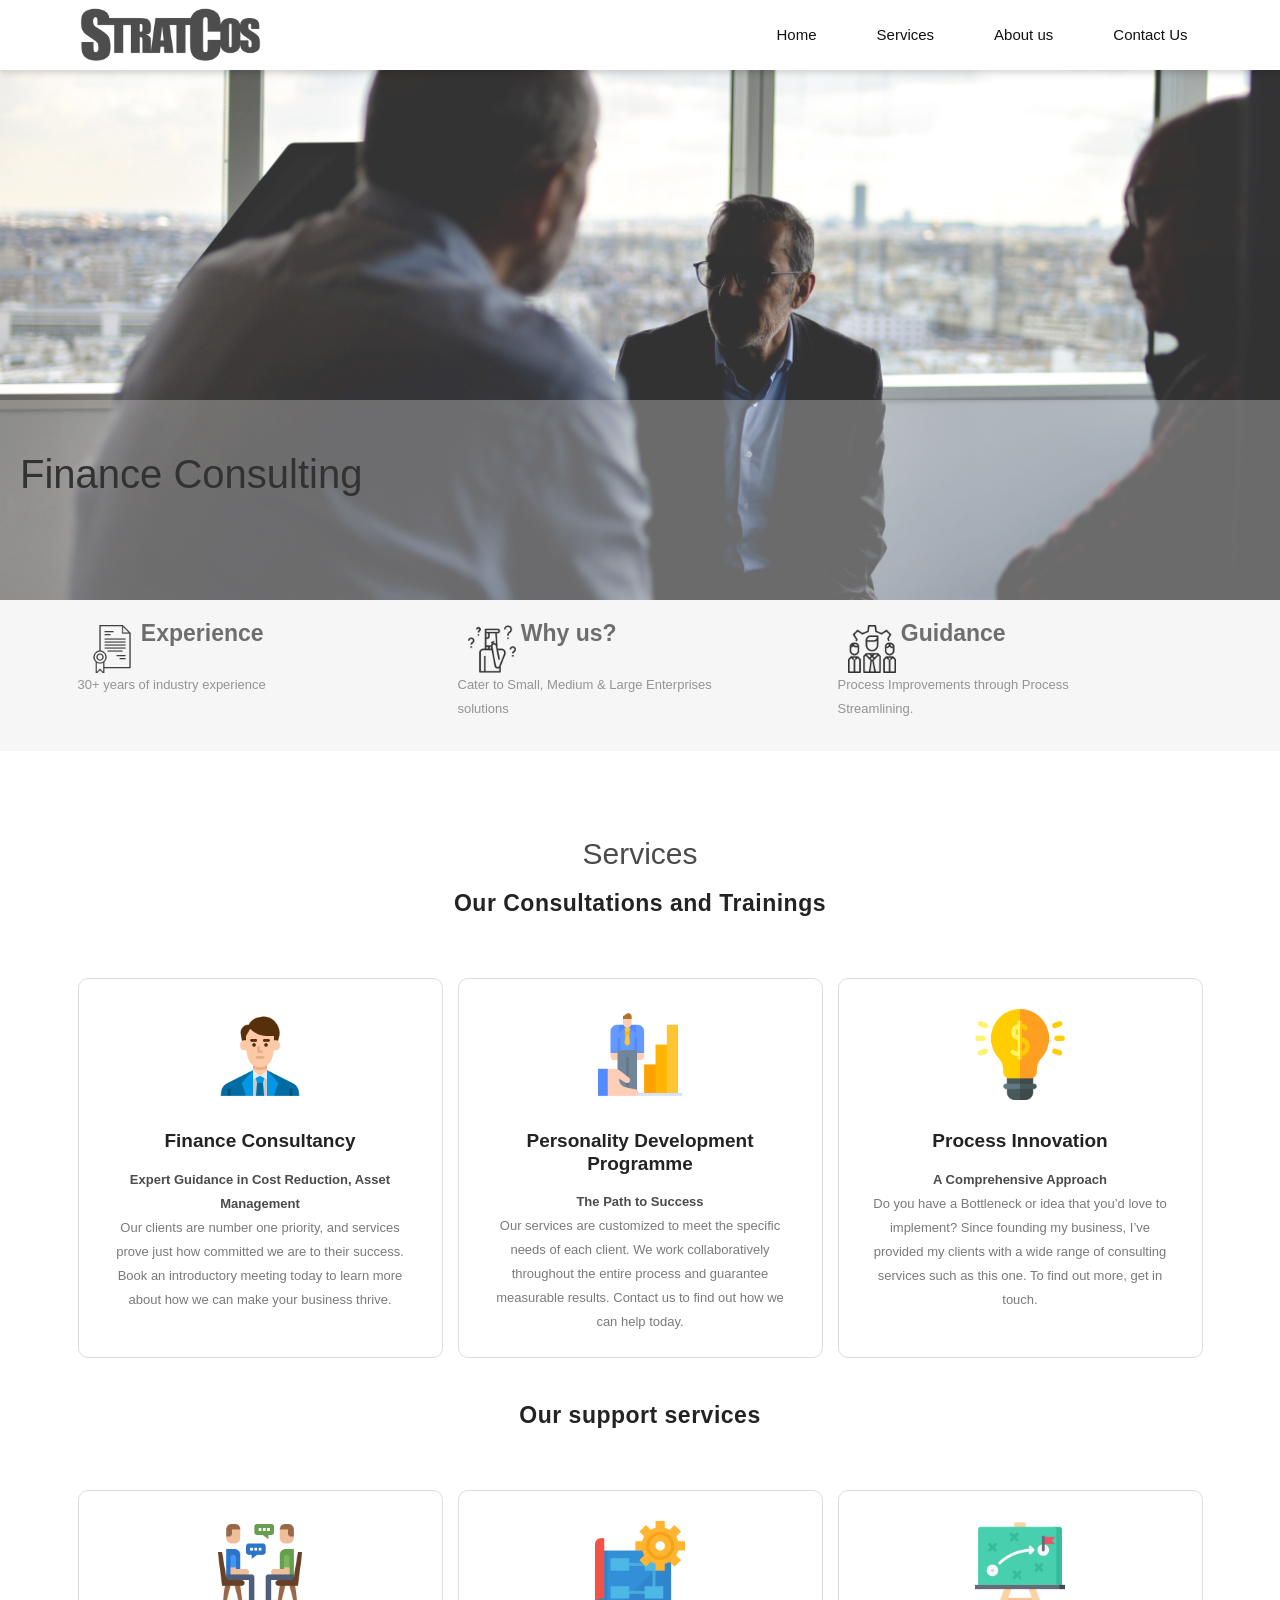
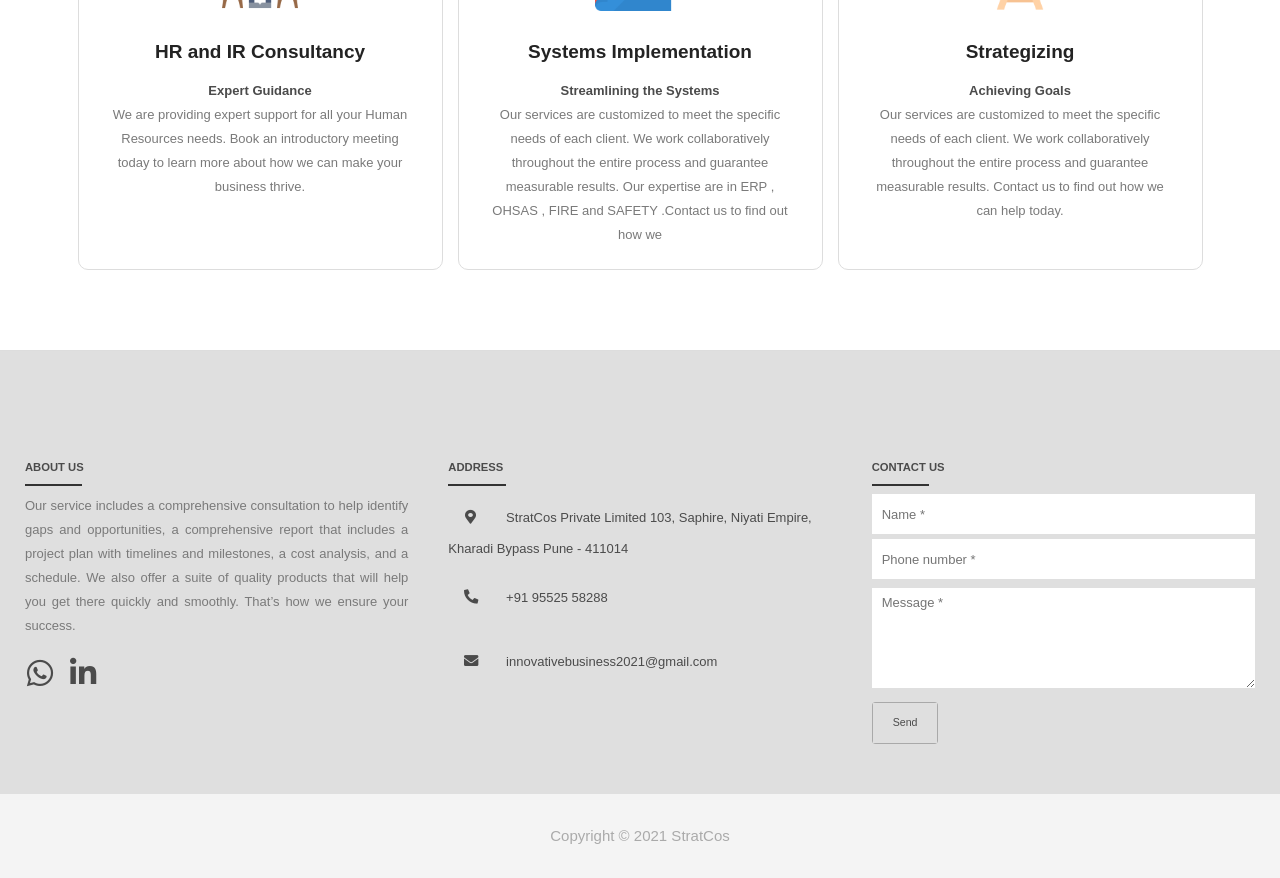
==== index.html @ 2e9d3bb7 "changes were made" ====
<!DOCTYPE html>
<html>
  <head>
    <meta charset="utf-8" />
    <meta http-equiv="X-UA-Compatible" content="IE=edge,chrome=1" />
    <title>StratCos | Innovative Buisness Solution</title>

    <meta name="description" content="" />
    <meta name="viewport" content="width=device-width, initial-scale=1" />

    <!-- <link rel="stylesheet" href="css/bootstrap.min.css" />
    <link rel="stylesheet" href="css/bootstrap-theme.min.css" /> -->
    <link rel="stylesheet" href="css/fontAwesome.css" />
    <link rel="stylesheet" href="css/hero-slider.css" />
    <link rel="stylesheet" href="css/owl-carousel.css" />
    <link rel="stylesheet" href="css/datepicker.css" />

    <link
      rel="stylesheet"
      href="https://use.fontawesome.com/releases/v5.15.2/css/all.css"
      integrity="sha384-vSIIfh2YWi9wW0r9iZe7RJPrKwp6bG+s9QZMoITbCckVJqGCCRhc+ccxNcdpHuYu"
      crossorigin="anonymous"
    />
    <link
      href="https://cdn.jsdelivr.net/npm/bootstrap@5.0.0-beta1/dist/css/bootstrap.min.css"
      rel="stylesheet"
      integrity="sha384-giJF6kkoqNQ00vy+HMDP7azOuL0xtbfIcaT9wjKHr8RbDVddVHyTfAAsrekwKmP1"
      crossorigin="anonymous"
    />

    <link
      href="https://fonts.googleapis.com/css?family=Raleway:100,200,300,400,500,600,700,800,900"
      rel="stylesheet"
    />
    <link rel="preconnect" href="https://fonts.gstatic.com" />
    <link
      href="https://fonts.googleapis.com/css2?family=Nunito+Sans:wght@300&family=PT+Sans&display=swap"
      rel="stylesheet"
    />
    <link rel="stylesheet" href="css/templatemo-style.css" />

    <script src="js/vendor/modernizr-2.8.3-respond-1.4.2.min.js"></script>
  </head>

  <body>
    <div
      style="
        position: fixed;
        top: 0;
        width: 100%;
        z-index: 100;
        box-shadow: 0 2px 4px 0 rgba(0, 0, 0, 0.096),
          0 6px 5px 0 rgba(0, 0, 0, 0.062);
      "
      class="wrap"
    >
      <header id="header">
        <div class="container">
          <div class="row">
            <div class="col-md-12">
              <button id="primary-nav-button" type="button">Menu</button>
              <a href="index.html">
                <div class="logo">
                  <img src="img/STRATCOS_LOGO.png" alt="Venue Logo" />
                </div>
              </a>

              <nav id="primary-nav" class="dropdown cf">
                <ul class="dropdown menu">
                  <li>
                    <a class="scrollTo" data-scrollTo="top" href="#">Home</a>
                  </li>

                  <li>
                    <a class="scrollTo" data-scrollTo="services" href="#"
                      >Services</a
                    >
                  </li>
                  <li>
                    <a class="scrollTo" href="./aboutusfinalnew/index.html"
                      >About us</a
                    >
                  </li>
                  <li>
                    <a class="scrollTo" href="../templatemo_522_venue/ContactUsPage/contactus.html"
                      >Contact Us</a
                    >
                  </li>
                </ul>
              </nav>
              <!-- / #primary-nav -->
            </div>
          </div>
        </div>
      </header>
    </div>

    <!-- <div class="carousel slide" id="BannerSlide" data-bs-ride="carousel">
      <div class="carousel-inner">
        <div class="carousel-item active">
          <img src="./img/slide4.jpg" class="d-block w-100" alt="..." />
        </div>
        <div class="carousel-item">
          <img src="./img/slide2.jpg" class="d-block w-100" alt="..." />
        </div>
        <div class="carousel-item">
          <img src="./img/slide3.jpg" class="d-block w-100" alt="..." />
        </div>
      </div>
    </div> -->
    <div id="slid-show-slider" class="slide1">
      <div class="slide-show-text">
        <h1>Finance Consulting</h1>
      </div>
      <div class="highlited-banner">
        <div class="container">
          <div class="row justify-content-center">
            <div class="col col-md-4">
              <div class="row">
                <div class="col-sm-2">
                  <img src="./img/certification.png" alt="" />
                </div>
                <div class="col-sm-10">
                  <h4 style="font-size: 2.3rem; font-weight: bold">Experience</h4>
                </div>
              </div>
              <div class="row">
                <div class="col-sm-9">
                  <p>30+ years of industry experience</p>
                </div>
              </div>
            </div>

            <div class="col col-md-4">
              <div class="row">
                <div class="col-sm-2">
                  <img src="./img/question.png" alt="" />
                </div>
                <div class="col-sm-10">
                  <h4 style="font-size: 2.3rem; font-weight: bold">Why us?</h4>
                </div>
              </div>
              <div class="row">
                <div class="col-sm-9">
                  <p>Cater to Small, Medium & Large Enterprises solutions</p>
                </div>
              </div>
            </div>

            <div class="col col-md-4">
              <div class="row">
                <div class="col-sm-2">
                  <img src="./img/work-team.png" alt="" />
                </div>
                <div class="col-sm-10">
                  <h4 style="font-size: 2.3rem; font-weight: bold">Guidance</h4>
                </div>
              </div>
              <div class="row">
                <div class="col-sm-9">
                  <p>Process Improvements through Process Streamlining.</p>
                </div>
              </div>
            </div>
          </div>
        </div>
      </div>
    </div>

    <section class="our-services" id="services">
      <div class="container">
        <div class="row">
          <div class="col-md-12">
            <div class="section-heading">
              <div style="font-size: 3rem">Services</div>

              <h2>Our Consultations and Trainings</h2>
            </div>
          </div>
        </div>
        <div class="row">
          <div class="col-md-4">
            <div class="service-item">
              <div class="icon">
                <img style="width: 30%" src="img/bussiness-man.png" alt="" />
              </div>
              <h4>Finance Consultancy</h4>
              <p>
                <strong
                  >Expert Guidance in Cost Reduction, Asset Management</strong
                ><br />
                Our clients are number one priority, and services prove just how
                committed we are to their success. Book an introductory meeting
                today to learn more about how we can make your business thrive.
              </p>
            </div>
          </div>
          <div class="col-md-4">
            <div class="service-item">
              <div class="icon">
                <img
                  style="width: 30%"
                  src="img/personal-development.png"
                  alt=""
                />
              </div>
              <h4>Personality Development Programme</h4>
              <p>
                <strong>The Path to Success </strong><br />
                Our services are customized to meet the specific needs of each
                client. We work collaboratively throughout the entire process
                and guarantee measurable results. Contact us to find out how we
                can help today.
              </p>
            </div>
          </div>
          <div class="col-md-4">
            <div class="service-item">
              <div class="icon">
                <img style="width: 30%" src="img/idea.png" alt="" />
              </div>
              <h4>Process Innovation</h4>
              <p>
                <strong>A Comprehensive Approach </strong><br />
                Do you have a Bottleneck or idea that you’d love to implement?
                Since founding my business, I’ve provided my clients with a wide
                range of consulting services such as this one. To find out more,
                get in touch.
              </p>
            </div>
          </div>
        </div>
        <div class="row">
          <div class="col-md-12">
            <div class="section-heading">
              <h2 style="padding-top: 3rem">Our support services</h2>
            </div>
          </div>
        </div>
        <div class="row">
          <div class="col-md-4">
            <div class="service-item">
              <div class="icon">
                <img src="img/talking.png" style="width: 30%" alt="" />
              </div>
              <h4>HR and IR Consultancy</h4>
              <p>
                <strong>Expert Guidance </strong><br />
                We are providing expert support for all your Human Resources
                needs. Book an introductory meeting today to learn more about
                how we can make your business thrive.
              </p>
            </div>
          </div>
          <div class="col-md-4">
            <div class="service-item">
              <div class="icon">
                <img style="width: 30%" src="img/implement.png" alt="" />
              </div>
              <h4>Systems Implementation</h4>
              <p>
                <strong>Streamlining the Systems </strong><br />
                Our services are customized to meet the specific needs of each
                client. We work collaboratively throughout the entire process
                and guarantee measurable results. Our expertise are in ERP ,
                OHSAS , FIRE and SAFETY .Contact us to find out how we
              </p>
            </div>
          </div>
          <div class="col-md-4">
            <div class="service-item">
              <div class="icon">
                <img src="img/strategy.png" style="width: 30%" alt="" />
              </div>
              <h4>Strategizing</h4>
              <p>
                <strong>Achieving Goals </strong><br />
                Our services are customized to meet the specific needs of each
                client. We work collaboratively throughout the entire process
                and guarantee measurable results. Contact us to find out how we
                can help today.
              </p>
            </div>
          </div>
        </div>
        <!-- <div class="row">
          <div class="col-md-12">
            <div class="down-services">
              <div class="row">
                <div class="col-md-5 col-md-offset-1">
                  <div class="left-content">
                    <h4>Our Experience</h4>
                    <p>
                      After 30 years in the industry, we decided to alter
                      direction. Now, we share our passion by helping others.
                      Our ramp up process is designed to empower your team.
                    </p>
                    <h4 style="padding-top: 3rem">Why Us?</h4>
                    <p>
                      Business mentors are key—that’s why when it comes to
                      client selection, we’re choosy. We want to give each of
                      you the time and guidance you deserve.
                    </p>
                    <div class="blue-button">
                      <a href="#">Find Out More</a>
                    </div>
                  </div>
                </div>
              </div>
            </div>
          </div>
        </div> -->
      </div>
    </section>

    <!-- <section class="container" id="contact">
      <div class="row">
        <div class="col-md">
          <div class="contact-info">
            <div class="footer-heading">
              <h4>Contact Information</h4>
            </div>
            <p>
              Where does your business need more support? We offer a broad range
              of services and packages that be customized to your needs. Send us
              a message today, and we can start you on a path to success.
            </p>
            <ul>
              <li>
                <div>Phone:</div>
                <a href="#">+91955255828</a>
              </li>
              <li>
                <div>Email:</div>
                <a href="#">innovativebuisness2021@gmail.com</a>
              </li>
              <li>
                <div>Address:</div>
                <a href="#">innovativebuisnesssolutions4.godaddysites.com</a>
              </li>
            </ul>
          </div>
        </div>
      </div>
    </section> -->

    <!-- <footer>
      <section id="contact">
         <div class="container">
          <div class="row"> 
             <div class="col-md-5">
              <div class="about-veno">
                <div class="logo">
                   <img
                    style="width: 50%"
                    src="img/STRATCOS_LOGO.png"
                    alt="Venue Logo"
                  />
                  <h2 style="font-size:3rem">About us</h2>
                </div>
                <div style="width: 70%; line-height: 3rem; font-size: 1.5rem">
                  Our service includes a comprehensive consultation to help
                  identify gaps and opportunities, a comprehensive report that
                  includes a project plan with timelines and milestones, a cost
                  analysis, and a schedule. We also offer a suite of quality
                  products that will help you get there quickly and smoothly.
                  That’s how we ensure your success.
                </div>
                <ul class="social-icons" style="white-space:nowrap;">
                  <li style="display: inline;">
                    <a href="#"><i class="fa fa-linkedin"></i></a>
                  </li>
                  <li style="display: inline;">
                    <a href="#"><i class="fa fa-whatsapp"></i></a>
                  </li>
                </ul>
              </div>
            </div> 
            <div class="col-md-3">
              <div class="contact-info">
                <div class="footer-heading">
                  <h4>Contact Information</h4>
                </div>
                <p>
                  Where does your business need more support? We offer a broad
                  range of services and packages that be customized to your
                  needs. Send us a message today, and we can start you on a path
                  to success.
                </p>
                <ul>
                  <li>
                    <div>Phone:</div>
                    <a href="#">+91955255828</a>
                  </li>
                  <li>
                    <div>Email Address:</div>
                    <a href="#">innovativebuisness2021@gmail.com</a>
                  </li>
                </ul>
              </div>
            </div>
              <div class="col-md-4" id="map">
              <iframe
                src="https://www.google.com/maps/embed?pb=!1m18!1m12!1m3!1d3782.7328161769733!2d73.93516261489309!3d18.54097228739707!2m3!1f0!2f0!3f0!3m2!1i1024!2i768!4f13.1!3m3!1m2!1s0x3bc2c3d5ec0f02c3%3A0x5c2434ba7a282227!2sNyati%20Empire!5e0!3m2!1sen!2sus!4v1612455632768!5m2!1sen!2sus"
                width="100%"
                height="450"
                frameborder="0"
                style="border: 0"
                allowfullscreen=""
                aria-hidden="false"
                tabindex="0"
              ></iframe>
            </div>  
            <div class="col-md-3">
              <div class="contact-info">
                <div class="footer-heading">
                  <h4>Contact Information</h4>
                </div>
                <p>
                  Where does your business need more support? We offer a broad
                  range of services and packages that be customized to your
                  needs. Send us a message today, and we can start you on a path
                  to success.
                </p>
                <ul>
                  <li>
                    <div>Phone:</div>
                    <a href="#">+91955255828</a>
                  </li>
                  <li>
                    <div>Email Address:</div>
                    <a href="#">innovativebuisness2021@gmail.com</a>
                  </li>
                </ul>
              </div>
            </div>
           </div>
        </div> 
      </section>
      <div class="sub-footer">
        <p>
          Copyright &copy; 2018 Company Name - Design:
          <a rel="nofollow" href="http://www.templatemo.com">Template Mo</a>
        </p>
      </div>
    </footer> -->

    <footer>
      <section id="CONTACTUS">
        <div class="main-content">
          <div class="left box">
            <h2>About us</h2>
            <div class="content">
              <p>
                Our service includes a comprehensive consultation to help
                identify gaps and opportunities, a comprehensive report that
                includes a project plan with timelines and milestones, a cost
                analysis, and a schedule. We also offer a suite of quality
                products that will help you get there quickly and smoothly.
                That’s how we ensure your success.
              </p>
              <div class="social">
                <a
                  href="https://api.whatsapp.com/send/?phone=919552558288&text&app_absent=0"
                  ><i
                    class="fab fa-whatsapp fa-3x"
                    style="margin-right: 10px"
                  ></i
                ></a>
                <!-- <a href="#"
                ><i class="fab fa-twitter fa-3x" style="margin-right: 10px"></i
              ></a> -->
                <!-- <a href="#"
                ><i class="fab fa-instagram fa-3x" style="margin-right: 10px"></i
              ></a> -->
                <a
                  href="https://www.linkedin.com/in/rajeshagrawalatisbsolutions"
                  ><i
                    class="fab fa-linkedin-in fa-3x"
                    style="margin-right: 10px"
                  ></i
                ></a>
              </div>
            </div>
          </div>

          <div class="center box">
            <h2>Address</h2>
            <div class="content">
              <div class="place">
                <i class="fas fa-map-marker-alt"></i>
                <span class="text"
                  >StratCos Private Limited 103, Saphire, Niyati Empire, Kharadi Bypass Pune - 411014</span
                >
              </div>
              <div class="phone">
                <i class="fas fa-phone-alt"></i>
                <span class="text">+91 95525 58288</span>
              </div>
              <div class="email">
                <i class="fas fa-envelope"></i>
                <span class="text">innovativebusiness2021@gmail.com</span>
              </div>
            </div>
          </div>

          <div class="right box">
            <h2>Contact us</h2>
            <div class="content">
              <form action="#">
                <div class="name">
                  <input
                    style="margin: 0px 0px 5px"
                    type="name"
                    placeholder="Name *"
                    required
                  />
                </div>

                <div class="phone">
                  <input type="text" placeholder="Phone number *" required />
                </div>

                <div class="msg">
                  <textarea
                    type="text"
                    placeholder="Message *"
                    style="height: 100px; padding-top: 5px"
                    required
                  ></textarea>
                  <!-- <changeit rows="2" cols="25" required></changeit> -->
                </div>
                <div class="btn" style="padding: 0px; background-color: darkgrey;">
                  <button type="submit">Send</button>
                </div>
              </form>
            </div>
          </div>
        </div>
      </section>
      <div class="sub-footer">
        <p>
          Copyright &copy; 2021 StratCos
          <!-- <a rel="nofollow" href="http://www.templatemo.com">Template Mo</a> -->
        </p>
      </div>
    </footer>

    <script
      src="https://ajax.googleapis.com/ajax/libs/jquery/1.11.2/jquery.min.js"
      type="text/javascript"
    ></script>
    <script>
      window.jQuery ||
        document.write(
          '<script src="js/vendor/jquery-1.11.2.min.js"><\/script>'
        );
    </script>

    <!-- <script src="js/vendor/bootstrap.min.js"></script> -->

    <script src="js/datepicker.js"></script>
    <script src="js/plugins.js"></script>
    <script src="js/main.js"></script>
    <script
      src="https://cdn.jsdelivr.net/npm/bootstrap@5.0.0-beta1/dist/js/bootstrap.bundle.min.js"
      integrity="sha384-ygbV9kiqUc6oa4msXn9868pTtWMgiQaeYH7/t7LECLbyPA2x65Kgf80OJFdroafW"
      crossorigin="anonymous"
    ></script>
  </body>
</html>
---- css/hero-slider.css ----
/* -------------------------------- 

Primary style

-------------------------------- */
*, *::after, *::before {
  -webkit-box-sizing: border-box;
  -moz-box-sizing: border-box;
  box-sizing: border-box;
}

html {
  font-size: 62.5%;
}

body {
  font-family: "Open Sans", sans-serif;
  color: #2c343b;
  background-color: #f2f2f2;
}

a {
  color: #d44457;
  text-decoration: none;
}

img {
  max-width: 100%;
}

/* -------------------------------- 

Main Components 

-------------------------------- */
.cd-header {
  position: absolute;
  z-index: 2;
  top: 0;
  left: 0;
  width: 100%;
  height: 50px;
  background-color: #21272c;
  -webkit-font-smoothing: antialiased;
  -moz-osx-font-smoothing: grayscale;
}
@media only screen and (min-width: 768px) {
  .cd-header {
    height: 70px;
    background-color: transparent;
  }
}

#cd-logo {
  float: left;
  margin: 13px 0 0 5%;
}
#cd-logo img {
  display: block;
}
@media only screen and (min-width: 768px) {
  #cd-logo {
    margin: 23px 0 0 5%;
  }
}

.cd-primary-nav {
  /* mobile first - navigation hidden by default, triggered by tap/click on navigation icon */
  float: right;
  margin-right: 5%;
  width: 44px;
  height: 100%;
}
.cd-primary-nav ul {
  position: absolute;
  top: 0;
  left: 0;
  width: 100%;
  -webkit-transform: translateY(-100%);
  -moz-transform: translateY(-100%);
  -ms-transform: translateY(-100%);
  -o-transform: translateY(-100%);
  transform: translateY(-100%);
}
.cd-primary-nav ul.is-visible {
  box-shadow: 0 3px 8px rgba(0, 0, 0, 0.2);
  -webkit-transform: translateY(50px);
  -moz-transform: translateY(50px);
  -ms-transform: translateY(50px);
  -o-transform: translateY(50px);
  transform: translateY(50px);
}
.cd-primary-nav a {
  display: block;
  height: 50px;
  line-height: 50px;
  padding-left: 5%;
  background: #21272c;
  border-top: 1px solid #333c44;
  color: #ffffff;
}
@media only screen and (min-width: 768px) {
  .cd-primary-nav {
    /* reset navigation values */
    width: auto;
    height: auto;
    background: none;
  }
  .cd-primary-nav ul {
    position: static;
    width: auto;
    -webkit-transform: translateY(0);
    -moz-transform: translateY(0);
    -ms-transform: translateY(0);
    -o-transform: translateY(0);
    transform: translateY(0);
    line-height: 70px;
  }
  .cd-primary-nav ul.is-visible {
    -webkit-transform: translateY(0);
    -moz-transform: translateY(0);
    -ms-transform: translateY(0);
    -o-transform: translateY(0);
    transform: translateY(0);
  }
  .cd-primary-nav li {
    display: inline-block;
    margin-left: 1em;
  }
  .cd-primary-nav a {
    display: inline-block;
    height: auto;
    font-weight: 600;
    line-height: normal;
    background: transparent;
    padding: .6em 1em;
    border-top: none;
  }
}

/* -------------------------------- 

Slider

-------------------------------- */
.cd-hero {
  position: relative;
  -webkit-font-smoothing: antialiased;
  -moz-osx-font-smoothing: grayscale;
}

.cd-hero-slider {
  position: relative;
  height: 360px;
  overflow: hidden;
}
.cd-hero-slider li {
  position: absolute;
  top: 0;
  left: 0;
  width: 100%;
  height: 100%;
  -webkit-transform: translateX(100%);
  -moz-transform: translateX(100%);
  -ms-transform: translateX(100%);
  -o-transform: translateX(100%);
  transform: translateX(100%);
}
.cd-hero-slider li.selected {
  /* this is the visible slide */
  position: relative;
  -webkit-transform: translateX(0);
  -moz-transform: translateX(0);
  -ms-transform: translateX(0);
  -o-transform: translateX(0);
  transform: translateX(0);
}
.cd-hero-slider li.move-left {
  /* slide hidden on the left */
  -webkit-transform: translateX(-100%);
  -moz-transform: translateX(-100%);
  -ms-transform: translateX(-100%);
  -o-transform: translateX(-100%);
  transform: translateX(-100%);
}
.cd-hero-slider li.is-moving, .cd-hero-slider li.selected {
  /* the is-moving class is assigned to the slide which is moving outside the viewport */
  -webkit-transition: -webkit-transform 0.5s;
  -moz-transition: -moz-transform 0.5s;
  transition: transform 0.5s;
}
@media only screen and (min-width: 768px) {
  .cd-hero-slider {
    height: 500px;
  }
}
@media only screen and (min-width: 1170px) {
  .cd-hero-slider {
    height: 680px;
  }
}

/* -------------------------------- 

Single slide style

-------------------------------- */
.cd-hero-slider li {
  background-position: center center;
  background-size: cover;
  background-repeat: no-repeat;
}
.cd-hero-slider li:first-of-type {
  background-image: url(../img/slide_01.jpg);
}
.cd-hero-slider li:nth-of-type(2) {
  background-image: url(../img/slide_02.jpg);
}
.cd-hero-slider li:nth-of-type(3) {
  background-image: url(../img/slide_03.jpg);
}
.cd-hero-slider .cd-full-width,
.cd-hero-slider .cd-half-width {
  position: absolute;
  width: 100%;
  height: 100%;
  z-index: 1;
  left: 0;
  top: 0;
  /* this padding is used to align the text */
  padding-top: 150px;
  text-align: center;
  /* Force Hardware Acceleration in WebKit */
  -webkit-backface-visibility: hidden;
  backface-visibility: hidden;
  -webkit-transform: translateZ(0);
  -moz-transform: translateZ(0);
  -ms-transform: translateZ(0);
  -o-transform: translateZ(0);
  transform: translateZ(0);
}
.cd-hero-slider .cd-img-container {
  /* hide image on mobile device */
  display: none;
}
.cd-hero-slider .cd-img-container img {
  position: absolute;
  left: 50%;
  top: 50%;
  bottom: auto;
  right: auto;
  -webkit-transform: translateX(-50%) translateY(-50%);
  -moz-transform: translateX(-50%) translateY(-50%);
  -ms-transform: translateX(-50%) translateY(-50%);
  -o-transform: translateX(-50%) translateY(-50%);
  transform: translateX(-50%) translateY(-50%);
}
.cd-hero-slider .cd-bg-video-wrapper {
  /* hide video on mobile device */
  display: none;
  position: absolute;
  top: 0;
  left: 0;
  width: 100%;
  height: 100%;
  overflow: hidden;
}
.cd-hero-slider .cd-bg-video-wrapper video {
  /* you won't see this element in the html, but it will be injected using js */
  display: block;
  min-height: 100%;
  min-width: 100%;
  max-width: none;
  height: auto;
  width: auto;
  position: absolute;
  left: 50%;
  top: 50%;
  bottom: auto;
  right: auto;
  -webkit-transform: translateX(-50%) translateY(-50%);
  -moz-transform: translateX(-50%) translateY(-50%);
  -ms-transform: translateX(-50%) translateY(-50%);
  -o-transform: translateX(-50%) translateY(-50%);
  transform: translateX(-50%) translateY(-50%);
}
.cd-hero-slider h2, .cd-hero-slider p {
  text-shadow: 0 1px 3px rgba(0, 0, 0, 0.1);
  line-height: 1.2;
  margin: 0 auto 14px;
  color: #ffffff;
  width: 90%;
  max-width: 400px;
}
.cd-hero-slider h2 {
  font-size: 2.4rem;
}
.cd-hero-slider p {
  font-size: 1.4rem;
  line-height: 1.4;
}
.cd-hero-slider .cd-btn {
  display: inline-block;
  padding: 1.2em 1.4em;
  margin-top: .8em;
  background-color: rgba(212, 68, 87, 0.9);
  font-size: 1.3rem;
  font-weight: 700;
  letter-spacing: 1px;
  color: #ffffff;
  text-transform: uppercase;
  box-shadow: 0 3px 6px rgba(0, 0, 0, 0.1);
  -webkit-transition: background-color 0.2s;
  -moz-transition: background-color 0.2s;
  transition: background-color 0.2s;
}
.cd-hero-slider .cd-btn.secondary {
  background-color: rgba(22, 26, 30, 0.8);
}
.cd-hero-slider .cd-btn:nth-of-type(2) {
  margin-left: 1em;
}
.no-touch .cd-hero-slider .cd-btn:hover {
  background-color: #d44457;
}
.no-touch .cd-hero-slider .cd-btn.secondary:hover {
  background-color: #161a1e;
}
@media only screen and (min-width: 768px) {
  .cd-hero-slider .cd-full-width,
  .cd-hero-slider .cd-half-width {
    padding-top: 200px;
  }
  .cd-hero-slider .cd-bg-video-wrapper {
    display: block;
  }
  .cd-hero-slider .cd-half-width {
    width: 45%;
  }
  .cd-hero-slider .cd-half-width:first-of-type {
    left: 5%;
  }
  .cd-hero-slider .cd-half-width:nth-of-type(2) {
    right: 5%;
    left: auto;
  }
  .cd-hero-slider .cd-img-container {
    display: block;
  }
  .cd-hero-slider h2, .cd-hero-slider p {
    max-width: 520px;
  }
  .cd-hero-slider h2 {
    font-size: 2.4em;
    font-weight: 300;
  }
  .cd-hero-slider .cd-btn {
    font-size: 1.4rem;
  }
}
@media only screen and (min-width: 1170px) {
  .cd-hero-slider .cd-full-width,
  .cd-hero-slider .cd-half-width {
    padding-top: 250px;
  }
  .cd-hero-slider h2, .cd-hero-slider p {
    margin-bottom: 20px;
  }
  .cd-hero-slider h2 {
    font-size: 3.2em;
  }
  .cd-hero-slider p {
    font-size: 1.6rem;
  }
}

/* -------------------------------- 

Single slide animation

-------------------------------- */
@media only screen and (min-width: 768px) {
  .cd-hero-slider .cd-half-width {
    opacity: 0;
    -webkit-transform: translateX(40px);
    -moz-transform: translateX(40px);
    -ms-transform: translateX(40px);
    -o-transform: translateX(40px);
    transform: translateX(40px);
  }
  .cd-hero-slider .move-left .cd-half-width {
    -webkit-transform: translateX(-40px);
    -moz-transform: translateX(-40px);
    -ms-transform: translateX(-40px);
    -o-transform: translateX(-40px);
    transform: translateX(-40px);
  }
  .cd-hero-slider .selected .cd-half-width {
    /* this is the visible slide */
    opacity: 1;
    -webkit-transform: translateX(0);
    -moz-transform: translateX(0);
    -ms-transform: translateX(0);
    -o-transform: translateX(0);
    transform: translateX(0);
  }
  .cd-hero-slider .is-moving .cd-half-width {
    /* this is the slide moving outside the viewport 
    wait for the end of the transition on the <li> parent before set opacity to 0 and translate to 40px/-40px */
    -webkit-transition: opacity 0s 0.5s, -webkit-transform 0s 0.5s;
    -moz-transition: opacity 0s 0.5s, -moz-transform 0s 0.5s;
    transition: opacity 0s 0.5s, transform 0s 0.5s;
  }
  .cd-hero-slider li.selected.from-left .cd-half-width:nth-of-type(2),
  .cd-hero-slider li.selected.from-right .cd-half-width:first-of-type {
    /* this is the selected slide - different animation if it's entering from left or right */
    -webkit-transition: opacity 0.4s 0.2s, -webkit-transform 0.5s 0.2s;
    -moz-transition: opacity 0.4s 0.2s, -moz-transform 0.5s 0.2s;
    transition: opacity 0.4s 0.2s, transform 0.5s 0.2s;
  }
  .cd-hero-slider li.selected.from-left .cd-half-width:first-of-type,
  .cd-hero-slider li.selected.from-right .cd-half-width:nth-of-type(2) {
    /* this is the selected slide - different animation if it's entering from left or right */
    -webkit-transition: opacity 0.4s 0.4s, -webkit-transform 0.5s 0.4s;
    -moz-transition: opacity 0.4s 0.4s, -moz-transform 0.5s 0.4s;
    transition: opacity 0.4s 0.4s, transform 0.5s 0.4s;
  }
  .cd-hero-slider .cd-full-width h2,
  .cd-hero-slider .cd-full-width p,
  .cd-hero-slider .cd-full-width .cd-btn {
    opacity: 0;
    -webkit-transform: translateX(100px);
    -moz-transform: translateX(100px);
    -ms-transform: translateX(100px);
    -o-transform: translateX(100px);
    transform: translateX(100px);
  }
  .cd-hero-slider .move-left .cd-full-width h2,
  .cd-hero-slider .move-left .cd-full-width p,
  .cd-hero-slider .move-left .cd-full-width .cd-btn {
    opacity: 0;
    -webkit-transform: translateX(-100px);
    -moz-transform: translateX(-100px);
    -ms-transform: translateX(-100px);
    -o-transform: translateX(-100px);
    transform: translateX(-100px);
  }
  .cd-hero-slider .selected .cd-full-width h2,
  .cd-hero-slider .selected .cd-full-width p,
  .cd-hero-slider .selected .cd-full-width .cd-btn {
    /* this is the visible slide */
    opacity: 1;
    -webkit-transform: translateX(0);
    -moz-transform: translateX(0);
    -ms-transform: translateX(0);
    -o-transform: translateX(0);
    transform: translateX(0);
  }
  .cd-hero-slider li.is-moving .cd-full-width h2,
  .cd-hero-slider li.is-moving .cd-full-width p,
  .cd-hero-slider li.is-moving .cd-full-width .cd-btn {
    /* this is the slide moving outside the viewport 
    wait for the end of the transition on the li parent before set opacity to 0 and translate to 100px/-100px */
    -webkit-transition: opacity 0s 0.5s, -webkit-transform 0s 0.5s;
    -moz-transition: opacity 0s 0.5s, -moz-transform 0s 0.5s;
    transition: opacity 0s 0.5s, transform 0s 0.5s;
  }
  .cd-hero-slider li.selected h2 {
    -webkit-transition: opacity 0.4s 0.2s, -webkit-transform 0.5s 0.2s;
    -moz-transition: opacity 0.4s 0.2s, -moz-transform 0.5s 0.2s;
    transition: opacity 0.4s 0.2s, transform 0.5s 0.2s;
  }
  .cd-hero-slider li.selected p {
    -webkit-transition: opacity 0.4s 0.3s, -webkit-transform 0.5s 0.3s;
    -moz-transition: opacity 0.4s 0.3s, -moz-transform 0.5s 0.3s;
    transition: opacity 0.4s 0.3s, transform 0.5s 0.3s;
  }
  .cd-hero-slider li.selected .cd-btn {
    -webkit-transition: opacity 0.4s 0.4s, -webkit-transform 0.5s 0.4s, background-color 0.2s 0s;
    -moz-transition: opacity 0.4s 0.4s, -moz-transform 0.5s 0.4s, background-color 0.2s 0s;
    transition: opacity 0.4s 0.4s, transform 0.5s 0.4s, background-color 0.2s 0s;
  }
}
/* -------------------------------- 

Slider navigation

-------------------------------- */
.cd-slider-nav {
  display: none;
  position: absolute;
  width: 100%;
  bottom: 0;
  z-index: 2;
  text-align: center;
  height: 55px;
  background-color: rgba(0, 1, 1, 0.5);
}
.cd-slider-nav nav, .cd-slider-nav ul, .cd-slider-nav li, .cd-slider-nav a {
  height: 100%;
}
.cd-slider-nav nav {
  display: inline-block;
  position: relative;
}
.cd-slider-nav .cd-marker {
  position: absolute;
  bottom: 0;
  left: 0;
  width: 60px;
  height: 100%;
  color: #d44457;
  background-color: #ffffff;
  box-shadow: inset 0 2px 0 currentColor;
  -webkit-transition: -webkit-transform 0.2s, box-shadow 0.2s;
  -moz-transition: -moz-transform 0.2s, box-shadow 0.2s;
  transition: transform 0.2s, box-shadow 0.2s;
}
.cd-slider-nav .cd-marker.item-2 {
  -webkit-transform: translateX(100%);
  -moz-transform: translateX(100%);
  -ms-transform: translateX(100%);
  -o-transform: translateX(100%);
  transform: translateX(100%);
}
.cd-slider-nav .cd-marker.item-3 {
  -webkit-transform: translateX(200%);
  -moz-transform: translateX(200%);
  -ms-transform: translateX(200%);
  -o-transform: translateX(200%);
  transform: translateX(200%);
}
.cd-slider-nav .cd-marker.item-4 {
  -webkit-transform: translateX(300%);
  -moz-transform: translateX(300%);
  -ms-transform: translateX(300%);
  -o-transform: translateX(300%);
  transform: translateX(300%);
}
.cd-slider-nav .cd-marker.item-5 {
  -webkit-transform: translateX(400%);
  -moz-transform: translateX(400%);
  -ms-transform: translateX(400%);
  -o-transform: translateX(400%);
  transform: translateX(400%);
}
.cd-slider-nav ul::after {
  clear: both;
  content: "";
  display: table;
}
.cd-slider-nav li {
  display: inline-block;
  width: 60px;
  float: left;
}
.cd-slider-nav li.selected a {
  color: #2c343b;
}
.no-touch .cd-slider-nav li.selected a:hover {
  background-color: transparent;
}
.cd-slider-nav a {
  display: block;
  position: relative;
  padding-top: 35px;
  font-size: 1rem;
  font-weight: 700;
  color: #a8b4be;
  -webkit-transition: background-color 0.2s;
  -moz-transition: background-color 0.2s;
  transition: background-color 0.2s;
}
.cd-slider-nav a::before {
  content: '';
  position: absolute;
  width: 24px;
  height: 24px;
  top: 8px;
  left: 50%;
  right: auto;
  -webkit-transform: translateX(-50%);
  -moz-transform: translateX(-50%);
  -ms-transform: translateX(-50%);
  -o-transform: translateX(-50%);
  transform: translateX(-50%);
}
.no-touch .cd-slider-nav a:hover {
  background-color: rgba(0, 1, 1, 0.5);
}
.cd-slider-nav li:first-of-type a::before {
  background-position: 0 0;
}
.cd-slider-nav li.selected:first-of-type a::before {
  background-position: 0 -24px;
}
.cd-slider-nav li:nth-of-type(2) a::before {
  background-position: -24px 0;
}
.cd-slider-nav li.selected:nth-of-type(2) a::before {
  background-position: -24px -24px;
}
.cd-slider-nav li:nth-of-type(3) a::before {
  background-position: -48px 0;
}
.cd-slider-nav li.selected:nth-of-type(3) a::before {
  background-position: -48px -24px;
}
.cd-slider-nav li:nth-of-type(4) a::before {
  background-position: -72px 0;
}
.cd-slider-nav li.selected:nth-of-type(4) a::before {
  background-position: -72px -24px;
}
.cd-slider-nav li:nth-of-type(5) a::before {
  background-position: -96px 0;
}
.cd-slider-nav li.selected:nth-of-type(5) a::before {
  background-position: -96px -24px;
}
@media only screen and (min-width: 768px) {
  .cd-slider-nav {
    height: 80px;
  }
  .cd-slider-nav .cd-marker,
  .cd-slider-nav li {
    width: 95px;
  }
  .cd-slider-nav a {
    padding-top: 48px;
    font-size: 1.1rem;
    text-transform: uppercase;
  }
  .cd-slider-nav a::before {
    top: 18px;
  }
}

/* -------------------------------- 

Main content

-------------------------------- */
.cd-main-content {
  width: 90%;
  max-width: 768px;
  margin: 0 auto;
  padding: 2em 0;
}
.cd-main-content p {
  font-size: 1.4rem;
  line-height: 1.8;
  color: #999999;
  margin: 2em 0;
}
@media only screen and (min-width: 1170px) {
  .cd-main-content {
    padding: 3em 0;
  }
  .cd-main-content p {
    font-size: 1.6rem;
  }
}

/* -------------------------------- 

Javascript disabled

-------------------------------- */
.no-js .cd-hero-slider li {
  display: none;
}
.no-js .cd-hero-slider li.selected {
  display: block;
}

.no-js .cd-slider-nav {
  display: none;
}
---- css/datepicker.css ----
/*!
 * Datepicker for Bootstrap v1.7.1 (https://github.com/uxsolutions/bootstrap-datepicker)
 *
 * Licensed under the Apache License v2.0 (http://www.apache.org/licenses/LICENSE-2.0)
 */

.datepicker {
  padding: 4px;
  -webkit-border-radius: 4px;
  -moz-border-radius: 4px;
  border-radius: 4px;
  direction: ltr;
}
.datepicker-inline {
  width: 220px;
}
.datepicker-rtl {
  direction: rtl;
}
.datepicker-rtl.dropdown-menu {
  left: auto;
}
.datepicker-rtl table tr td span {
  float: right;
}
.datepicker-dropdown {
  top: 0;
  left: 0;
}
.datepicker-dropdown:before {
  content: '';
  display: inline-block;
  border-left: 7px solid transparent;
  border-right: 7px solid transparent;
  border-bottom: 7px solid #999;
  border-top: 0;
  border-bottom-color: rgba(0, 0, 0, 0.2);
  position: absolute;
}
.datepicker-dropdown:after {
  content: '';
  display: inline-block;
  border-left: 6px solid transparent;
  border-right: 6px solid transparent;
  border-bottom: 6px solid #fff;
  border-top: 0;
  position: absolute;
}
.datepicker-dropdown.datepicker-orient-left:before {
  left: 6px;
}
.datepicker-dropdown.datepicker-orient-left:after {
  left: 7px;
}
.datepicker-dropdown.datepicker-orient-right:before {
  right: 6px;
}
.datepicker-dropdown.datepicker-orient-right:after {
  right: 7px;
}
.datepicker-dropdown.datepicker-orient-bottom:before {
  top: -7px;
}
.datepicker-dropdown.datepicker-orient-bottom:after {
  top: -6px;
}
.datepicker-dropdown.datepicker-orient-top:before {
  bottom: -7px;
  border-bottom: 0;
  border-top: 7px solid #999;
}
.datepicker-dropdown.datepicker-orient-top:after {
  bottom: -6px;
  border-bottom: 0;
  border-top: 6px solid #fff;
}
.datepicker table {
  margin: 0;
  -webkit-touch-callout: none;
  -webkit-user-select: none;
  -khtml-user-select: none;
  -moz-user-select: none;
  -ms-user-select: none;
  user-select: none;
}
.datepicker td,
.datepicker th {
  text-align: center;
  width: 20px;
  height: 20px;
  -webkit-border-radius: 4px;
  -moz-border-radius: 4px;
  border-radius: 4px;
  border: none;
}
.table-striped .datepicker table tr td,
.table-striped .datepicker table tr th {
  background-color: transparent;
}
.datepicker table tr td.day:hover,
.datepicker table tr td.day.focused {
  background: #eee;
  cursor: pointer;
}
.datepicker table tr td.old,
.datepicker table tr td.new {
  color: #999;
}
.datepicker table tr td.disabled,
.datepicker table tr td.disabled:hover {
  background: none;
  color: #999;
  cursor: default;
}
.datepicker table tr td.highlighted {
  background: #d9edf7;
  border-radius: 0;
}
.datepicker table tr td.today,
.datepicker table tr td.today:hover,
.datepicker table tr td.today.disabled,
.datepicker table tr td.today.disabled:hover {
  background-color: #fde19a;
  background-image: -moz-linear-gradient(to bottom, #fdd49a, #fdf59a);
  background-image: -ms-linear-gradient(to bottom, #fdd49a, #fdf59a);
  background-image: -webkit-gradient(linear, 0 0, 0 100%, from(#fdd49a), to(#fdf59a));
  background-image: -webkit-linear-gradient(to bottom, #fdd49a, #fdf59a);
  background-image: -o-linear-gradient(to bottom, #fdd49a, #fdf59a);
  background-image: linear-gradient(to bottom, #fdd49a, #fdf59a);
  background-repeat: repeat-x;
  filter: progid:DXImageTransform.Microsoft.gradient(startColorstr='#fdd49a', endColorstr='#fdf59a', GradientType=0);
  border-color: #fdf59a #fdf59a #fbed50;
  border-color: rgba(0, 0, 0, 0.1) rgba(0, 0, 0, 0.1) rgba(0, 0, 0, 0.25);
  filter: progid:DXImageTransform.Microsoft.gradient(enabled=false);
  color: #000;
}
.datepicker table tr td.today:hover,
.datepicker table tr td.today:hover:hover,
.datepicker table tr td.today.disabled:hover,
.datepicker table tr td.today.disabled:hover:hover,
.datepicker table tr td.today:active,
.datepicker table tr td.today:hover:active,
.datepicker table tr td.today.disabled:active,
.datepicker table tr td.today.disabled:hover:active,
.datepicker table tr td.today.active,
.datepicker table tr td.today:hover.active,
.datepicker table tr td.today.disabled.active,
.datepicker table tr td.today.disabled:hover.active,
.datepicker table tr td.today.disabled,
.datepicker table tr td.today:hover.disabled,
.datepicker table tr td.today.disabled.disabled,
.datepicker table tr td.today.disabled:hover.disabled,
.datepicker table tr td.today[disabled],
.datepicker table tr td.today:hover[disabled],
.datepicker table tr td.today.disabled[disabled],
.datepicker table tr td.today.disabled:hover[disabled] {
  background-color: #fdf59a;
}
.datepicker table tr td.today:active,
.datepicker table tr td.today:hover:active,
.datepicker table tr td.today.disabled:active,
.datepicker table tr td.today.disabled:hover:active,
.datepicker table tr td.today.active,
.datepicker table tr td.today:hover.active,
.datepicker table tr td.today.disabled.active,
.datepicker table tr td.today.disabled:hover.active {
  background-color: #fbf069 \9;
}
.datepicker table tr td.today:hover:hover {
  color: #000;
}
.datepicker table tr td.today.active:hover {
  color: #fff;
}
.datepicker table tr td.range,
.datepicker table tr td.range:hover,
.datepicker table tr td.range.disabled,
.datepicker table tr td.range.disabled:hover {
  background: #eee;
  -webkit-border-radius: 0;
  -moz-border-radius: 0;
  border-radius: 0;
}
.datepicker table tr td.range.today,
.datepicker table tr td.range.today:hover,
.datepicker table tr td.range.today.disabled,
.datepicker table tr td.range.today.disabled:hover {
  background-color: #f3d17a;
  background-image: -moz-linear-gradient(to bottom, #f3c17a, #f3e97a);
  background-image: -ms-linear-gradient(to bottom, #f3c17a, #f3e97a);
  background-image: -webkit-gradient(linear, 0 0, 0 100%, from(#f3c17a), to(#f3e97a));
  background-image: -webkit-linear-gradient(to bottom, #f3c17a, #f3e97a);
  background-image: -o-linear-gradient(to bottom, #f3c17a, #f3e97a);
  background-image: linear-gradient(to bottom, #f3c17a, #f3e97a);
  background-repeat: repeat-x;
  filter: progid:DXImageTransform.Microsoft.gradient(startColorstr='#f3c17a', endColorstr='#f3e97a', GradientType=0);
  border-color: #f3e97a #f3e97a #edde34;
  border-color: rgba(0, 0, 0, 0.1) rgba(0, 0, 0, 0.1) rgba(0, 0, 0, 0.25);
  filter: progid:DXImageTransform.Microsoft.gradient(enabled=false);
  -webkit-border-radius: 0;
  -moz-border-radius: 0;
  border-radius: 0;
}
.datepicker table tr td.range.today:hover,
.datepicker table tr td.range.today:hover:hover,
.datepicker table tr td.range.today.disabled:hover,
.datepicker table tr td.range.today.disabled:hover:hover,
.datepicker table tr td.range.today:active,
.datepicker table tr td.range.today:hover:active,
.datepicker table tr td.range.today.disabled:active,
.datepicker table tr td.range.today.disabled:hover:active,
.datepicker table tr td.range.today.active,
.datepicker table tr td.range.today:hover.active,
.datepicker table tr td.range.today.disabled.active,
.datepicker table tr td.range.today.disabled:hover.active,
.datepicker table tr td.range.today.disabled,
.datepicker table tr td.range.today:hover.disabled,
.datepicker table tr td.range.today.disabled.disabled,
.datepicker table tr td.range.today.disabled:hover.disabled,
.datepicker table tr td.range.today[disabled],
.datepicker table tr td.range.today:hover[disabled],
.datepicker table tr td.range.today.disabled[disabled],
.datepicker table tr td.range.today.disabled:hover[disabled] {
  background-color: #f3e97a;
}
.datepicker table tr td.range.today:active,
.datepicker table tr td.range.today:hover:active,
.datepicker table tr td.range.today.disabled:active,
.datepicker table tr td.range.today.disabled:hover:active,
.datepicker table tr td.range.today.active,
.datepicker table tr td.range.today:hover.active,
.datepicker table tr td.range.today.disabled.active,
.datepicker table tr td.range.today.disabled:hover.active {
  background-color: #efe24b \9;
}
.datepicker table tr td.selected,
.datepicker table tr td.selected:hover,
.datepicker table tr td.selected.disabled,
.datepicker table tr td.selected.disabled:hover {
  background-color: #9e9e9e;
  background-image: -moz-linear-gradient(to bottom, #b3b3b3, #808080);
  background-image: -ms-linear-gradient(to bottom, #b3b3b3, #808080);
  background-image: -webkit-gradient(linear, 0 0, 0 100%, from(#b3b3b3), to(#808080));
  background-image: -webkit-linear-gradient(to bottom, #b3b3b3, #808080);
  background-image: -o-linear-gradient(to bottom, #b3b3b3, #808080);
  background-image: linear-gradient(to bottom, #b3b3b3, #808080);
  background-repeat: repeat-x;
  filter: progid:DXImageTransform.Microsoft.gradient(startColorstr='#b3b3b3', endColorstr='#808080', GradientType=0);
  border-color: #808080 #808080 #595959;
  border-color: rgba(0, 0, 0, 0.1) rgba(0, 0, 0, 0.1) rgba(0, 0, 0, 0.25);
  filter: progid:DXImageTransform.Microsoft.gradient(enabled=false);
  color: #fff;
  text-shadow: 0 -1px 0 rgba(0, 0, 0, 0.25);
}
.datepicker table tr td.selected:hover,
.datepicker table tr td.selected:hover:hover,
.datepicker table tr td.selected.disabled:hover,
.datepicker table tr td.selected.disabled:hover:hover,
.datepicker table tr td.selected:active,
.datepicker table tr td.selected:hover:active,
.datepicker table tr td.selected.disabled:active,
.datepicker table tr td.selected.disabled:hover:active,
.datepicker table tr td.selected.active,
.datepicker table tr td.selected:hover.active,
.datepicker table tr td.selected.disabled.active,
.datepicker table tr td.selected.disabled:hover.active,
.datepicker table tr td.selected.disabled,
.datepicker table tr td.selected:hover.disabled,
.datepicker table tr td.selected.disabled.disabled,
.datepicker table tr td.selected.disabled:hover.disabled,
.datepicker table tr td.selected[disabled],
.datepicker table tr td.selected:hover[disabled],
.datepicker table tr td.selected.disabled[disabled],
.datepicker table tr td.selected.disabled:hover[disabled] {
  background-color: #808080;
}
.datepicker table tr td.selected:active,
.datepicker table tr td.selected:hover:active,
.datepicker table tr td.selected.disabled:active,
.datepicker table tr td.selected.disabled:hover:active,
.datepicker table tr td.selected.active,
.datepicker table tr td.selected:hover.active,
.datepicker table tr td.selected.disabled.active,
.datepicker table tr td.selected.disabled:hover.active {
  background-color: #ffe165 \9;
}
.datepicker table tr td.active,
.datepicker table tr td.active:hover,
.datepicker table tr td.active.disabled,
.datepicker table tr td.active.disabled:hover {
  background-color: #ffe165;
  background-image: -moz-linear-gradient(to bottom, #08c, #ffe165);
  filter: progid:DXImageTransform.Microsoft.gradient(startColorstr='#08c', endColorstr='#ffe165', GradientType=0);
  border-color: #ffe165 #ffe165 #002a80;
  border-color: rgba(0, 0, 0, 0.1) rgba(0, 0, 0, 0.1) rgba(0, 0, 0, 0.25);
  filter: progid:DXImageTransform.Microsoft.gradient(enabled=false);
  color: #121212;
  text-shadow: 0 -1px 0 rgba(0, 0, 0, 0.25);
}
.datepicker table tr td.active:hover,
.datepicker table tr td.active:hover:hover,
.datepicker table tr td.active.disabled:hover,
.datepicker table tr td.active.disabled:hover:hover,
.datepicker table tr td.active:active,
.datepicker table tr td.active:hover:active,
.datepicker table tr td.active.disabled:active,
.datepicker table tr td.active.disabled:hover:active,
.datepicker table tr td.active.active,
.datepicker table tr td.active:hover.active,
.datepicker table tr td.active.disabled.active,
.datepicker table tr td.active.disabled:hover.active,
.datepicker table tr td.active.disabled,
.datepicker table tr td.active:hover.disabled,
.datepicker table tr td.active.disabled.disabled,
.datepicker table tr td.active.disabled:hover.disabled,
.datepicker table tr td.active[disabled],
.datepicker table tr td.active:hover[disabled],
.datepicker table tr td.active.disabled[disabled],
.datepicker table tr td.active.disabled:hover[disabled] {
  background-color: #ffe165;
}
.datepicker table tr td.active:active,
.datepicker table tr td.active:hover:active,
.datepicker table tr td.active.disabled:active,
.datepicker table tr td.active.disabled:hover:active,
.datepicker table tr td.active.active,
.datepicker table tr td.active:hover.active,
.datepicker table tr td.active.disabled.active,
.datepicker table tr td.active.disabled:hover.active {
  background-color: #ffe165 \9;
}
.datepicker table tr td span {
  display: block;
  width: 23%;
  height: 54px;
  line-height: 54px;
  float: left;
  margin: 1%;
  cursor: pointer;
  -webkit-border-radius: 4px;
  -moz-border-radius: 4px;
  border-radius: 4px;
}
.datepicker table tr td span:hover,
.datepicker table tr td span.focused {
  background: #eee;
}
.datepicker table tr td span.disabled,
.datepicker table tr td span.disabled:hover {
  background: none;
  color: #999;
  cursor: default;
}
.datepicker table tr td span.active,
.datepicker table tr td span.active:hover,
.datepicker table tr td span.active.disabled,
.datepicker table tr td span.active.disabled:hover {
  background-color: #006dcc;
  background-image: -moz-linear-gradient(to bottom, #08c, #ffe165);
  background-image: -ms-linear-gradient(to bottom, #08c, #ffe165);
  background-image: -webkit-gradient(linear, 0 0, 0 100%, from(#08c), to(#ffe165));
  background-image: -webkit-linear-gradient(to bottom, #08c, #ffe165);
  background-image: -o-linear-gradient(to bottom, #08c, #ffe165);
  background-image: linear-gradient(to bottom, #08c, #ffe165);
  background-repeat: repeat-x;
  filter: progid:DXImageTransform.Microsoft.gradient(startColorstr='#08c', endColorstr='#ffe165', GradientType=0);
  border-color: #ffe165 #ffe165 #002a80;
  border-color: rgba(0, 0, 0, 0.1) rgba(0, 0, 0, 0.1) rgba(0, 0, 0, 0.25);
  filter: progid:DXImageTransform.Microsoft.gradient(enabled=false);
  color: #fff;
  text-shadow: 0 -1px 0 rgba(0, 0, 0, 0.25);
}
.datepicker table tr td span.active:hover,
.datepicker table tr td span.active:hover:hover,
.datepicker table tr td span.active.disabled:hover,
.datepicker table tr td span.active.disabled:hover:hover,
.datepicker table tr td span.active:active,
.datepicker table tr td span.active:hover:active,
.datepicker table tr td span.active.disabled:active,
.datepicker table tr td span.active.disabled:hover:active,
.datepicker table tr td span.active.active,
.datepicker table tr td span.active:hover.active,
.datepicker table tr td span.active.disabled.active,
.datepicker table tr td span.active.disabled:hover.active,
.datepicker table tr td span.active.disabled,
.datepicker table tr td span.active:hover.disabled,
.datepicker table tr td span.active.disabled.disabled,
.datepicker table tr td span.active.disabled:hover.disabled,
.datepicker table tr td span.active[disabled],
.datepicker table tr td span.active:hover[disabled],
.datepicker table tr td span.active.disabled[disabled],
.datepicker table tr td span.active.disabled:hover[disabled] {
  background-color: #ffe165;
}
.datepicker table tr td span.active:active,
.datepicker table tr td span.active:hover:active,
.datepicker table tr td span.active.disabled:active,
.datepicker table tr td span.active.disabled:hover:active,
.datepicker table tr td span.active.active,
.datepicker table tr td span.active:hover.active,
.datepicker table tr td span.active.disabled.active,
.datepicker table tr td span.active.disabled:hover.active {
  background-color: #ffe165 \9;
}
.datepicker table tr td span.old,
.datepicker table tr td span.new {
  color: #999;
}
.datepicker .datepicker-switch {
  width: 145px;
}
.datepicker .datepicker-switch,
.datepicker .prev,
.datepicker .next,
.datepicker tfoot tr th {
  cursor: pointer;
}
.datepicker .datepicker-switch:hover,
.datepicker .prev:hover,
.datepicker .next:hover,
.datepicker tfoot tr th:hover {
  background: #eee;
}
.datepicker .prev.disabled,
.datepicker .next.disabled {
  visibility: hidden;
}
.datepicker .cw {
  font-size: 10px;
  width: 12px;
  padding: 0 2px 0 5px;
  vertical-align: middle;
}
.input-append.date .add-on,
.input-prepend.date .add-on {
  cursor: pointer;
}
.input-append.date .add-on i,
.input-prepend.date .add-on i {
  margin-top: 3px;
}
.input-daterange input {
  text-align: center;
}
.input-daterange input:first-child {
  -webkit-border-radius: 3px 0 0 3px;
  -moz-border-radius: 3px 0 0 3px;
  border-radius: 3px 0 0 3px;
}
.input-daterange input:last-child {
  -webkit-border-radius: 0 3px 3px 0;
  -moz-border-radius: 0 3px 3px 0;
  border-radius: 0 3px 3px 0;
}
.input-daterange .add-on {
  display: inline-block;
  width: auto;
  min-width: 16px;
  height: 18px;
  padding: 4px 5px;
  font-weight: normal;
  line-height: 18px;
  text-align: center;
  text-shadow: 0 1px 0 #fff;
  vertical-align: middle;
  background-color: #eee;
  border: 1px solid #ccc;
  margin-left: -5px;
  margin-right: -5px;
}
/*# sourceMappingURL=bootstrap-datepicker.css.map */
---- css/templatemo-style.css ----
/*

Venue Template

http://www.templatemo.com/tm-522-venue

*/

body {
  font-family: "Raleway", "sans-serif";
  background-color: #fff;
}

ul {
  list-style: none;
  margin: 0;
  padding: 0;
}

p {
  font-size: 13px;
  color: #7a7a7a;
  line-height: 24px;
  left: 0.25px;
}

section {
  padding-top: 80px;
}

.section-heading {
  text-align: center;
  margin-bottom: 60px;
}

.section-heading span {
  font-size: 17px;
  display: block;
  margin: 0px;
  color: #4883ff;
}

.section-heading h2 {
  margin-bottom: 0px;
  margin-top: 14px;
  font-size: 23px;
  font-weight: 600;
  color: #232323;
  letter-spacing: 0.5px;
}

.blue-button a {
  display: inline-block;
  background-color: #4883ff;
  color: #fff;
  font-size: 15px;
  font-weight: 500;
  padding: 10px 16px;
  text-decoration: none;
  border: 2px solid #4883ff;
  transition: all 0.5s;
}

.blue-button a:hover {
  background-color: transparent;
  color: #4883ff;
}

/* Header Style */

.cf:before,
.cf:after {
  content: "";
  display: table;
  visibility: hidden;
}

.cf:after {
  clear: both;
}

.cf {
  *zoom: 1;
}

#header {
  overflow: visible;
  position: relative;
  background-color: #fff;
}

#primary-nav-button {
  background: transparent;
  display: none;
  position: absolute;
  border: none;
  bottom: 0;
  right: 15px;
  top: 0;
  z-index: 9;
  padding: 0;
  outline: none;
  text-decoration: none;
  color: #fff;
  text-align: center;
  font-weight: bold;
  font-size: 0;
}

#primary-nav-button:hover {
  background: rgba(0, 0, 0, 0.05);
}

#primary-nav-button.selected {
  background: rgba(0, 0, 0, 0.1);
}

#primary-nav-button:before {
  content: "\2261";
  display: inline-block;
  background-color: #7a8479;
  font-size: 36px;
  font-style: normal;
  font-weight: normal;
  width: 70px;
  height: 70px;
  line-height: 70px;
  color: inherit;
  border: none;
}
/* 
#header .logo{
  margin: auto;
} */

#primary-nav {
  overflow: hidden;
}

#header .logo img {
  object-fit: cover;

  height: auto;
  width: 185px;
  float: left;
  padding-left: 2%;
  margin: 0 auto;
  padding: 5px 0;
}

.menu {
  float: right;
}

.menu li {
  float: left;
  margin-left: 30px;
  position: relative;
  line-height: 100px;
}

.menu li:last-child {
  margin-right: 0;
}

.menu .sub-menu li {
  width: 100%;
  margin-left: 0px;
}

.menu li a {
  display: block;
  text-decoration: none;
}

#primary-nav li a {
  color: #121212;
  font-weight: bold;
  line-height: 70px;
  padding: 0px 15px;
  font-size: 15px;
  font-weight: 400;
  transition: all 0.5s;
}

#primary-nav li > a:hover,
#primary-nav li.selected > a {
  color: #4883ff;
}

.sub-menu {
  border-top: 3px solid #4883ff;
}

.sub-menu li a {
  line-height: 50px !important;
  font-size: 13px !important;
  color: #7a7a7a;
}

.downarrow {
  background: none;
  display: inline-block;
  padding: 0;
  text-align: center;
  min-width: 3px;
}

.sub-menu .downarrow {
  position: absolute;
  right: 0;
  top: 12px;
  font-size: 18px;
  padding-right: 10px;
}

.downarrow:before {
  content: "\25be";
  color: inherit;
  display: block;
  font-size: 1em;
  line-height: 1.1;
  width: 1em;
  height: 1em;
}

.menu .sub-menu {
  display: none;
  position: absolute;
  left: 0;
  max-height: 1000px;
}

.menu .sub-menu li {
  line-height: 40px;
}

.menu .sub-menu.hide {
  display: none;
}

#primary-nav .sub-menu {
  background: #fff;
  box-shadow: 0px 5px 15px rgba(0, 0, 0, 0.25);
  min-width: 160px;
  z-index: 200;
}

#primary-nav .sub-menu li {
  border-bottom: 1px solid #ddd;
}

#primary-nav .sub-menu li:last-child {
  border-bottom: 0;
}

#primary-nav .sub-menu .downarrow:before {
  content: "\25b8";
}

#primary-nav.mobile {
  display: none;
  position: absolute;
  top: 70px;
  background: #fff;
  width: 100%;
  right: 15px;
  left: 0;
  z-index: 999999;
  box-shadow: 0 2px 4px 0 rgba(0, 0, 0, 0.096), 0 6px 5px 0 rgba(0, 0, 0, 0.062);
}

#primary-nav.mobile .menu {
  text-align: center;
  width: 100%;
}

#primary-nav.mobile li {
  width: 100%;
  margin: 0;
  border-bottom: 1px solid #ddd;
}

#primary-nav.mobile li:first-child {
  width: 100%;
  margin: 0;
  border-top: 1px solid #ddd;
}

#primary-nav.mobile li.selected > a {
  border-bottom: 1px solid #ddd;
}

#primary-nav.mobile li:last-child {
  border: none;
}

#primary-nav.mobile .sub-menu {
  float: left;
  position: relative;
  width: 100%;
}

#primary-nav.mobile .sub-menu .downarrow {
  top: 15px;
  position: absolute;
  right: 15px;
}

.mobile .downarrow,
.mobile .sub-menu .downarrow {
  position: absolute;
  top: 42px;
  right: 25px;
}

#primary-nav.mobile .sub-menu .downarrow:before {
  content: "\25be";
}
#primary-nav-button.mobile {
  display: inline-block;
}

/* Banner Style */

section.banner {
  padding: 0px;
}

.banner {
  background-image: url(../img/tamara-gak-uvTqhAnaf6s-unsplash.jpg);
  width: 100%;
  height: 100%;
  background-position: center;
  background-repeat: no-repeat;
  background-size: cover;
}

.banner .banner-caption {
  padding: 200px 0px;
}

.banner .banner-caption .line-dec {
  width: 80px;
  height: 3px;
  background-color: #4883ff;
}

.banner .banner-caption h2 {
  margin-top: 20px;
  margin-bottom: 20px;
  font-size: 42px;
  letter-spacing: 0.5px;
  color: #fff;
}

.banner .banner-caption span {
  font-size: 22px;
  color: #fff;
  letter-spacing: 0.5px;
}

.banner .banner-caption .blue-button {
  margin-top: 30px;
}

.banner .submit-form {
  border-bottom: 5px solid #4883ff;
  background-color: #fff;
  padding: 15px;
}

.submit-form .first-item {
  border-right: 1px solid #ddd;
}

.submit-form .second-item {
  border-right: 1px solid #ddd;
}

.submit-form .third-item {
  border-right: 1px solid #ddd;
}

.submit-form select {
  width: 100%;
  height: 50px;
  border: none;
  background-color: transparent;
  font-size: 15px;
  color: #9a9a9a;
  outline: none;
  padding: 0px 10px;
  display: inline-block;
}

.submit-form input {
  width: 100%;
  height: 50px;
  border: none;
  background-color: transparent;
  font-size: 15px;
  color: #9a9a9a;
  outline: none;
  padding: 0px 10px;
  display: inline-block;
  box-shadow: none;
}

.submit-form input:focus {
  border-width: 0px;
  outline: 0; /* I have also tried outline:none */
  -webkit-appearance: none;
  box-shadow: none;
  -moz-box-shadow: none;
  -webkit-box-shadow: none;
}

.submit-form button {
  width: 100%;
  height: 50px;
  line-height: 35px;
  text-align: center;
  display: inline-block;
  border-radius: 0px;
  background-color: #4883ff;
  font-size: 17px;
  letter-spacing: 0.5px;
  color: #fff;
  font-weight: 600;
  border: 2px solid #4883ff;
  transition: all 0.5s;
}

.submit-form button:hover {
  background-color: transparent;
  color: #4883ff;
}

.popular-places .owl-nav {
  display: none;
}

.popular-places .owl-dots {
  margin-top: 40px;
  text-align: center;
}

.popular-places .owl-dots .owl-dot span {
  width: 12px;
  height: 12px;
  background-color: #cdcdcd !important;
  display: inline-block;
  border-radius: 50%;
  margin: 0 3px;
}

.popular-places .owl-dots .active span {
  background-color: #4883ff !important;
}

.popular-places .owl-dots button {
  outline: none;
}

.popular-places .popular-item .thumb {
  position: relative;
}

.popular-places .popular-item .thumb img {
  position: relative;
  width: 100%;
  overflow: hidden;
  z-index: 1;
  border-radius: 5px;
}

.popular-places .popular-item .thumb .text-content {
  position: absolute;
  bottom: 20px;
  left: 20px;
  z-index: 9;
  color: #fff;
}

.popular-places .popular-item .thumb .text-content h4 {
  font-size: 19px;
  font-weight: 500;
  letter-spacing: 0.5px;
  margin-top: 0px;
  margin-bottom: 5px;
}

.popular-places .popular-item .thumb .text-content span {
  font-size: 13px;
  font-weight: 300;
  letter-spacing: 0.5px;
  display: block;
}

.popular-places .popular-item .thumb .plus-button {
  position: absolute;
  bottom: 20px;
  right: 20px;
  z-index: 9;
}

.popular-places .popular-item .thumb .plus-button i {
  width: 30px;
  height: 30px;
  line-height: 30px;
  display: inline-block;
  text-align: center;
  border: 1px solid #fff;
  border-radius: 5px;
  color: #fff;
  transition: all 0.5s;
}

.popular-places .popular-item .thumb .plus-button i:hover {
  background-color: rgba(250, 250, 250, 0.3);
}

section.featured-places {
  margin-top: 80px;
  padding-bottom: 80px;
  background-color: #f4f4f4;
}

.featured-places .featured-item .thumb {
  position: relative;
  z-index: 1;
}

.featured-places .featured-item .thumb img {
  width: 100%;
  overflow: hidden;
  border-top-left-radius: 5px;
  border-top-right-radius: 5px;
}

.featured-places .featured-item .thumb .overlay-content {
  position: absolute;
  z-index: 9;
  top: 30px;
  left: 30px;
  color: #fff;
}

.featured-places .featured-item .thumb .overlay-content li {
  display: inline;
  margin-right: 3px;
}

.featured-places .featured-item .thumb .date-content {
  position: absolute;
  z-index: 9;
  top: 30px;
  right: 30px;
  color: #fff;
  text-align: center;
  width: 90px;
  height: 90px;
  display: inline-block;
  text-align: center;
  vertical-align: middle;
  background-color: #4883ff;
  border-radius: 50%;
}

.featured-places .featured-item .thumb .date-content h6 {
  font-size: 24px;
  font-weight: 700;
  margin-top: 18px;
  margin-bottom: 5px;
  letter-spacing: 0.5px;
}

.featured-places .featured-item .thumb .date-content span {
  font-size: 12px;
  font-weight: 300;
  text-transform: uppercase;
  display: block;
  letter-spacing: 0.5px;
}

.featured-places .featured-item .down-content {
  background-color: #fff;
  box-shadow: 0px 5px 15px rgba(0, 0, 0, 0.1);
  padding: 20px 20px 0px 20px;
  border-bottom-left-radius: 5px;
  border-bottom-right-radius: 5px;
}

.featured-places .featured-item .down-content h4 {
  margin-top: 0px;
  font-size: 19px;
  font-weight: 600;
  color: #232323;
  margin-bottom: 5px;
}

.featured-places .featured-item .down-content span {
  display: block;
  font-size: 13px;
  color: #4883ff;
  margin-bottom: 15px;
}

.featured-places .featured-item .down-content p {
  margin-bottom: 20px;
}

.featured-places .featured-item .down-content .col-md-6 {
  padding-left: 0px;
  padding-right: 0px;
}

.featured-places .featured-item .down-content .text-button {
  text-align: center;
  height: 50px;
  line-height: 50px;
  border-top: 1px solid #ddd;
  margin: 0px -5px;
}

.featured-places .featured-item .down-content .first-button {
  border-right: 1px solid #ddd;
}

.featured-places .featured-item .down-content .text-button a {
  font-size: 12px;
  text-transform: uppercase;
  color: #7a7a7a;
  letter-spacing: 0.5px;
  text-decoration: none;
  display: inline-block;
  width: 100%;
  transition: all 0.5s;
}

.featured-places .featured-item .down-content .text-button a:hover {
  color: #4883ff;
}

section.our-services .service-item {
  text-align: center;
  border: 1px solid #ddd;
  border-radius: 10px;
  padding: 30px 30px;
  height: 38rem;
}

section.our-services .service-item .icon img {
  max-width: 100%;
}

section.our-services .service-item h4 {
  font-size: 19px;
  font-weight: 600;
  color: #232323;
  margin-top: 30px;
  margin-bottom: 15px;
}

.our-services .left-content h4 {
  font-size: 19px;
  font-weight: 600;
  color: #232323;
  margin-top: 0px;
  margin-bottom: 25px;
}

.our-services .left-content .blue-button {
  margin-top: 25px;
}

.down-services {
  border-top: 1px solid #ddd;
  margin-top: 60px;
  padding-top: 60px;
}
.accordion li {
  position: relative;
}
.accordion li a {
  border: 1px solid #ddd;
}
/* .accordion li:last-child a {
}
.accordion li p {
  display: none;
} */
.accordion a {
  width: 100%;
  display: block;
  cursor: pointer;
  font-weight: 600;
  font-size: 17px;
  letter-spacing: 0.5px;
  color: #232323;
  user-select: none;
  padding: 15px 20px;
  text-decoration: none;
}
.accordion a:after {
  width: 15px;
  height: 15px;
  background-color: #ddd;
  border-radius: 50%;
  position: absolute;
  right: 20px;
  content: " ";
  top: 22.5px;
  transform: rotate(-45deg);
  -webkit-transition: all 0.2s ease-in-out;
  -moz-transition: all 0.2s ease-in-out;
  transition: all 0.2s ease-in-out;
}
.accordion p {
  margin: 0px;
  padding: 20px;
  border: 1px solid #ddd;
}

a.active:after {
  background-color: #4883ff;
  -webkit-transition: all 0.2s ease-in-out;
  -moz-transition: all 0.2s ease-in-out;
  transition: all 0.2s ease-in-out;
}

section#video-container {
  margin-top: 80px;
}

#video-container {
  position: relative;
  width: 100%;
  height: 560px;
  overflow: hidden;
  z-index: 1;
}

#video-container video,
.video-overlay {
  position: absolute;
  left: 50%;
  top: 50%;
  transform: translate(-50%, -50%);
  min-width: 100%;
  min-height: 100%;
}

#video-container .video-overlay {
  z-index: 9999;
  background: rgba(0, 0, 0, 0.7);
  width: 100%;
}

#video-container .video-content {
  z-index: 99999;
  position: absolute;
  height: 100%;
  width: 100%;
  top: 50%;
  transform: translateY(-50%);
}

#video-container .video-content .inner {
  height: 100%;
  width: 100%;
  display: flex;
  justify-content: center;
  align-items: center;
  flex-flow: column wrap;
}

#video-container .video-content .inner span {
  font-size: 17px;
  display: block;
  margin: 0px;
  color: #fff;
}

#video-container .video-content .inner h2 {
  margin-bottom: 0px;
  margin-top: 14px;
  font-size: 23px;
  font-weight: 500;
  color: #fff;
  letter-spacing: 0.5px;
}

#video-container .video-content .inner a {
  margin-top: 30px;
  width: 60px;
  height: 60px;
  display: inline-block;
  text-align: center;
  line-height: 56px;
  color: #fff;
  background-color: rgba(250, 250, 250, 0.1);
  font-size: 18px;
  border: 3px solid #fff;
  border-radius: 50%;
}

section.pricing-tables .table-item {
  text-align: center;
  background-color: #eeeeee;
  border-bottom-right-radius: 10px;
  border-bottom-left-radius: 10px;
  padding: 0px 0px 40px 0px;
}

section.pricing-tables .table-item .top-content {
  background-color: #4883ff;
  padding: 30px;
  color: #fff;
  border-top-right-radius: 10px;
  border-top-left-radius: 10px;
}

section.pricing-tables .table-item .top-content h4 {
  font-size: 19px;
  font-weight: 500;
  letter-spacing: 0.5px;
  margin: 0px;
  margin-bottom: 0px;
}

section.pricing-tables .table-item .top-content h1 {
  font-size: 32px;
  font-weight: 700;
  letter-spacing: 0.5px;
  margin-top: 20px;
  margin-bottom: 10px;
}

section.pricing-tables .table-item ul {
  margin: 40px 0px !important;
}

section.pricing-tables .table-item ul li {
  margin: 25px 0px;
}

section.pricing-tables .table-item ul li a {
  font-size: 14px;
  font-weight: 600;
  color: #4a4a4a;
  text-decoration: none;
  transition: all 0.5s;
}

section.pricing-tables .table-item ul li a:hover {
  color: #4883ff;
}

section.contact .section-heading {
  margin-top: 60px;
  margin-bottom: 30px;
}

.wrapper {
  text-align: center;
}

/* Modal button */
.modal-btn {
  display: inline-block;
  background-color: #4883ff;
  color: #fff;
  font-size: 15px;
  font-weight: 500;
  padding: 10px 16px;
  text-decoration: none;
  border: 2px solid #4883ff;
  transition: all 0.5s;
}
.modal-btn:hover {
  background-color: transparent;
  color: #4883ff;
}

/* Modal */
.modal {
  background-color: rgba(0, 0, 0, 0.65);
  display: none;
  overflow: auto;
  position: fixed;
  z-index: 1000;
  padding-top: 10%;
  padding-bottom: 10%;
  top: 0;
  left: 0;
  bottom: 0;
  width: 100%;
  height: 100%;
}

.modal-content .section-heading {
  text-align: left;
  margin-top: 0px !important;
}
.modal-content .section-heading h2 {
  margin-top: 10px;
}

.modal-content .left-content {
  padding: 30px;
}

.modal-content .left-content input {
  border-radius: 0px;
  padding-left: 15px;
  font-size: 13px;
  color: #aaa;
  background-color: #f4f4f4;
  border: 1px solid #eee;
  outline: none;
  box-shadow: none;
  line-height: 40px;
  height: 40px;
  width: 100%;
  margin-bottom: 25px;
}

.modal-content .left-content textarea {
  border-radius: 0px;
  padding-left: 15px;
  padding-top: 10px;
  font-size: 13px;
  color: #aaa;
  background-color: #f4f4f4;
  border: 1px solid #eee;
  outline: none;
  box-shadow: none;
  min-height: 140px;
  height: 160px;
  max-height: 180px;
  width: 100%;
  max-width: 100%;
  margin-bottom: 25px;
}

.modal-content .left-content button {
  display: inline-block;
  background-color: #4883ff;
  color: #fff;
  font-size: 15px;
  font-weight: 500;
  padding: 10px 16px;
  text-decoration: none;
  border-radius: 0px;
  border: 2px solid #4883ff;
  transition: all 0.5s;
}

.modal-content .left-content button:hover {
  background-color: transparent;
  color: #4883ff;
}

.modal-content .right-content {
  background-color: #4883ff;
  padding: 30px 30px 65px 30px;
  color: #fff;
}

.modal-content .right-content .section-heading h2 {
  color: #fff;
}

.modal-content .right-content .section-heading span {
  color: #fff;
}

.modal-content .right-content p {
  margin-bottom: 50px;
  color: #fff;
}

.modal-content .right-content ul li span {
  font-size: 13px;
  color: #fff;
  font-weight: 600;
  letter-spacing: 0.3px;
  width: 80px;
  display: inline-block;
}

.modal-content .right-content ul li a {
  font-size: 13px;
  color: #fff;
  letter-spacing: 0.5px;
  text-decoration: none;
}

.modal-content .right-content ul li {
  margin: 10px 0px;
}

/* Modal Content */
.modal-content {
  position: relative;
  top: 0px;
  width: 60%;
  margin: 0 auto;
  background-color: #fff;
  box-shadow: 0 8px 16px 0 rgba(0, 0, 0, 0.2), 0 6px 20px 0 rgba(0, 0, 0, 0.19);
}
.modal-animated-in {
  animation: totop-in 0.3s ease;
}
.modal-animated-out {
  animation: totop-out 0.3s ease forwards;
}
.modal-content .close {
  position: absolute;
  right: -30px;
  top: -30px;
  width: 60px;
  height: 60px;
  z-index: 9999;
  display: inline-block;
  text-align: center;
  line-height: 60px;
  background-color: #fff;
  color: #4883ff;
  border-radius: 50%;
  opacity: 1;
}

.modal-content .close:hover {
  background-color: #fff;
  color: #4883ff;
}

/* Keyframes */
@keyframes totop-in {
  0% {
    top: 600px;
    opacity: 0;
  }
  100% {
    top: 0;
    opacity: 1;
  }
}

@keyframes totop-out {
  0% {
    top: 0px;
    opacity: 1;
  }
  100% {
    top: -100%;
    opacity: 0;
  }
}

footer {
  margin-top: 80px;
  border-top: 1px solid #ddd;
  background-color: #f4f4f4;
}

footer .footer-heading h4 {
  font-size: 21px;
  color: #232323;
  letter-spacing: 0.5px;
  margin-top: 15px;
  margin-bottom: 40px;
}

footer .about-veno .logo {
  margin-bottom: 30px;
}

footer .about-veno ul li a {
  width: 32px;
  height: 32px;
  display: inline-block;
  text-align: center;
  line-height: 32px;
  background-color: #cdcdcd;
  border-radius: 50%;
  font-size: 15px;
  color: #fff;
  margin-right: 3px;
  transition: all 0.5s;
}

footer .about-veno p {
  margin-bottom: 25px;
}

footer .about-veno ul li a:hover {
  background-color: #4883ff;
}

footer .useful-links ul li {
  margin-bottom: 12px;
}

footer .useful-links ul li a {
  font-size: 15px;
  color: #7a7a7a;
  letter-spacing: 0.5px;
  text-decoration: none;
  transition: all 0.5s;
}

footer .useful-links ul li a:hover {
  color: #4883ff;
}

footer .useful-links ul li i {
  color: #4883ff;
  font-size: 6px;
  position: relative;
  top: -3px;
  margin-right: 8px;
}

footer .contact-info p {
  margin-bottom: 25px;
}

footer .contact-info ul li {
  margin: 10px 0px;
}

footer .contact-info ul li span {
  font-size: 13px;
  color: #7a7a7a;
  font-weight: 600;
  letter-spacing: 0.3px;
  width: 80px;
  display: inline-block;
}

footer .contact-info ul li a {
  font-size: 13px;
  color: #4883ff;
  letter-spacing: 0.5px;
  text-decoration: none;
}

.sub-footer p {
  text-align: center;
  display: inline-block;
  background-color: #f4f4f4;
  width: 100%;
  margin-bottom: 0px;
  padding: 30px 0px;
  font-size: 15px;
  color: #aaaaaa;
}

.sub-footer a {
  text-decoration: none;
  color: #4883ff;
}

@media (max-width: 992px) {
  .banner .banner-caption {
    padding: 200px 30px;
  }

  .submit-form input {
    margin-bottom: 20px;
    border-bottom: 1px solid #ddd;
    border-radius: 0px;
  }

  .submit-form select {
    margin-bottom: 20px;
    border-bottom: 1px solid #ddd;
    border-radius: 0px;
  }

  .featured-places .featured-item {
    margin-bottom: 30px;
  }

  .featured-places .featured-item .down-content .first-button {
    border-right: none;
  }

  section.our-services .service-item {
    margin-bottom: 30px;
  }

  .down-services .left-content {
    margin-bottom: 60px;
  }

  #video-container .video-content {
    padding: 0 30px;
    text-align: center;
  }

  .table-item {
    margin-bottom: 30px;
  }

  .modal-content {
    width: 90%;
  }
  .modal-content .close {
    right: 50%;
    left: 50%;
    transform: translateX(-50%);
    top: -30px;
    box-shadow: 0px 5px 15px rgba(0, 0, 0, 0.2);
  }

  footer .useful-links {
    margin-top: 60px;
  }

  footer .contact-info {
    margin-top: 60px;
  }
}

.row:after {
  content: "";
  display: table;
  clear: both;
}

.highlited-banner {
  padding: 2rem 0;
  background-color: #f4f4f4;
  overflow-x: auto;
  overflow-y: hidden;
  white-space: nowrap;
}

.highlited-banner::-webkit-scrollbar {
  display: none;
}

.highlited-banner img {
  width: 5rem;
  margin-top: 0.5rem;
  margin-left: 1rem;
}

.highlited-banner .desc {
  overflow-wrap: normal;
}
.col p {
  white-space: initial;
}

#contact {
  padding: 80px 0px 70px 0px;
}

.carousel-item {
  opacity: 90%;
}

@import url("https://fonts.googleapis.com/css?family=Poppins:400,500,600,700&display=swap");
* {
  margin: 0;
  padding: 0;
  color: #4b4b4b;
  box-sizing: border-box;
  font-family: "Poppins", sans-serif;
}
.content1 {
  position: relative;
  margin: 130px auto;
  text-align: center;
  padding: 0 20px;
}
.content1 .text {
  font-size: 2.5rem;
  font-weight: 600;
  color: #202020;
}
.content1 .p {
  font-size: 2.1875rem;
  font-weight: 600;
  color: #202020;
}
footer {
  position: relative;
  bottom: 0px;
  width: 100%;
  background: #dfdfdf;
}
.main-content {
  display: flex;
  padding: 20px 5px 40px;
}
.main-content .box {
  flex-basis: 50%;
  padding: 10px 20px;
}
.box h2 {
  font-size: 1.125rem;
  font-weight: 600;
  text-transform: uppercase;
}
.box .content {
  margin: 20px 0 0 0;
  position: relative;
}
.box .content:before {
  position: absolute;
  content: "";
  top: -10px;
  height: 2px;
  width: 100%;
}
.box .content:after {
  position: absolute;
  content: "";
  height: 2px;
  width: 15%;
  background: #333333;
  top: -10px;
}
.left .content p {
  text-align: justify;
}
.left .content .social {
  margin: 20px 0 0 0;
}
.left .content .social a {
  padding: 0 2px;
}
.left .content .social a span {
  height: 40px;
  width: 40px;
  background: #1a1a1a;
  line-height: 40px;
  text-align: center;
  font-size: 18px;
  border-radius: 5px;
  transition: 0.3s;
}
.left .content .social a span:hover {
  background: #f12020;
}
.center .content .fas {
  font-size: 1.4375rem;
  height: 45px;
  width: 45px;
  line-height: 45px;
  text-align: center;
  border-radius: 50%;
  transition: 0.3s;
  cursor: pointer;
}
.center .content .fas:hover {
  background: hsl(0deg 0% 72%);
}
.center .content .text {
  font-size: 13px;
  font-weight: 500;
  padding-left: 10px;
}
.center .content .phone {
  margin: 15px 0;
}
.right form .text {
  font-size: 13px;
  margin-bottom: 2px;
  color: #333333;
}
.right form .msg {
  margin-top: 5px;
}
.right form input,
.right form textarea {
  width: 100%;
  font-size: 13px;
  padding-left: 10px;
  border: 0px;
}
.right form input:focus,
.right form textarea:focus {
  outline-color: #333333;
}
.right form input {
  height: 40px;
}
.right form .btn {
  margin-top: 10px;
}
.right form .btn button {
  height: 40px;
  width: 100%;
  border: none;
  outline: none;
  padding: 10px 20px;
  font-size: 1.0625rem;
  font-weight: 500;
  cursor: pointer;
  transition: 0.3s;
  background-color: #dfdfdf;
}
.right form .btn button:hover {
  background: hsl(0deg 0% 72%);
}
.bottom center {
  padding: 5px;
  font-size: 0.9375rem;
  background: #151515;
}
.bottom center span {
  color: #656565;
}
.bottom center a {
  color: #f12020;
  text-decoration: none;
}
.bottom center a:hover {
  text-decoration: underline;
}

.email,
.msg {
  padding-top: 4px;
}

@media screen and (max-width: 900px) {
  footer {
    position: relative;
    bottom: 0px;
  }
  .main-content {
    flex-wrap: wrap;
    flex-direction: column;
  }
  .main-content .box {
    margin: 5px 0;
  }
}

.slide1 {
  padding-top: 400px;
  background-position: center;
  background-size: cover;
  opacity: 0.8;
  background-image: url(../img/slide2.jpg);
}
.slide2 {
  padding-top: 400px;
  background-position: center;
  background-size: cover;
  opacity: 0.8;
  background-image: url(../img/slide3.jpg);
}
.slide3 {
  padding-top: 400px;
  background-position: center;
  background-size: cover;
  opacity: 0.8;
  background-image: url(../img/slide4.jpg);
}

.slide-show-text {
  height: 200px;
  background-color: #f1f1f14b;
}

.slide-show-text h1 {
  font-size: 4rem;
  display: flex;
  padding-top: 50px;
  padding-left: 20px;
    text-align: center;
    /* color: #E9F1F2; */
    color: black;
}
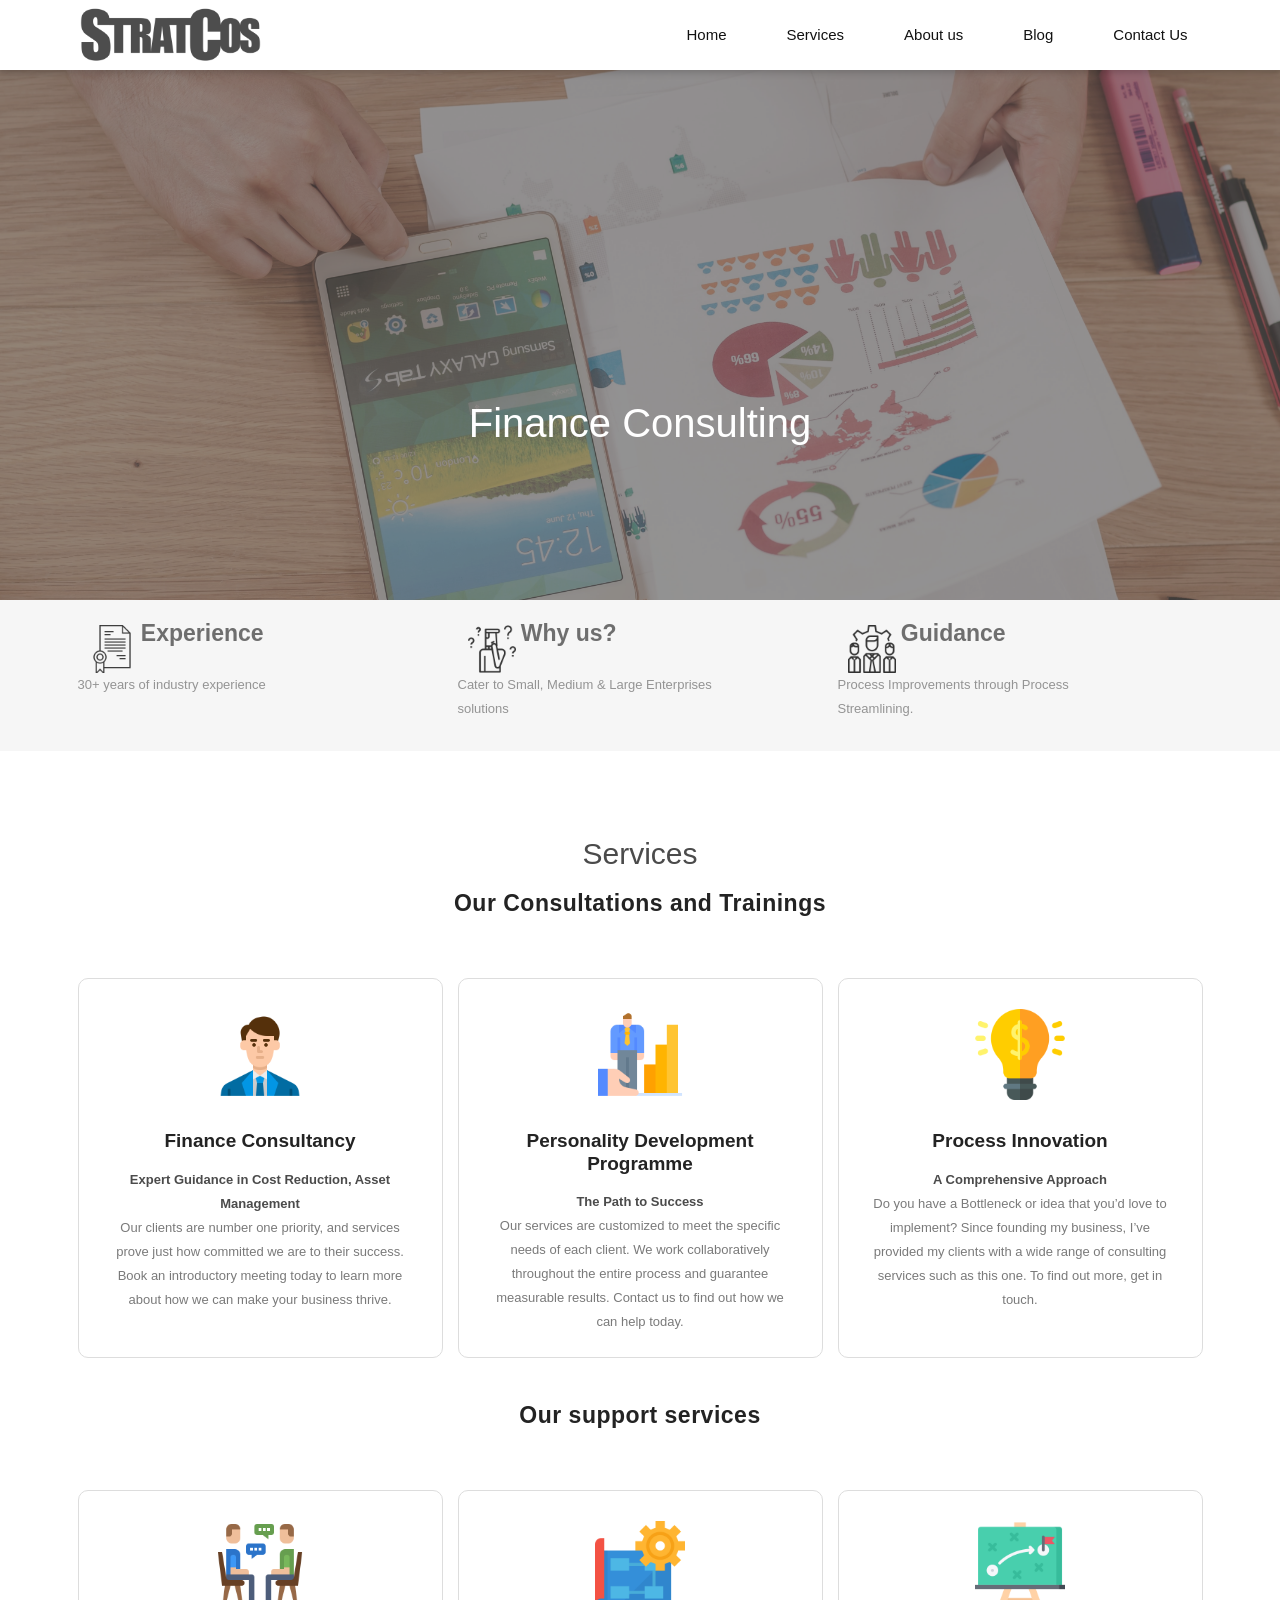
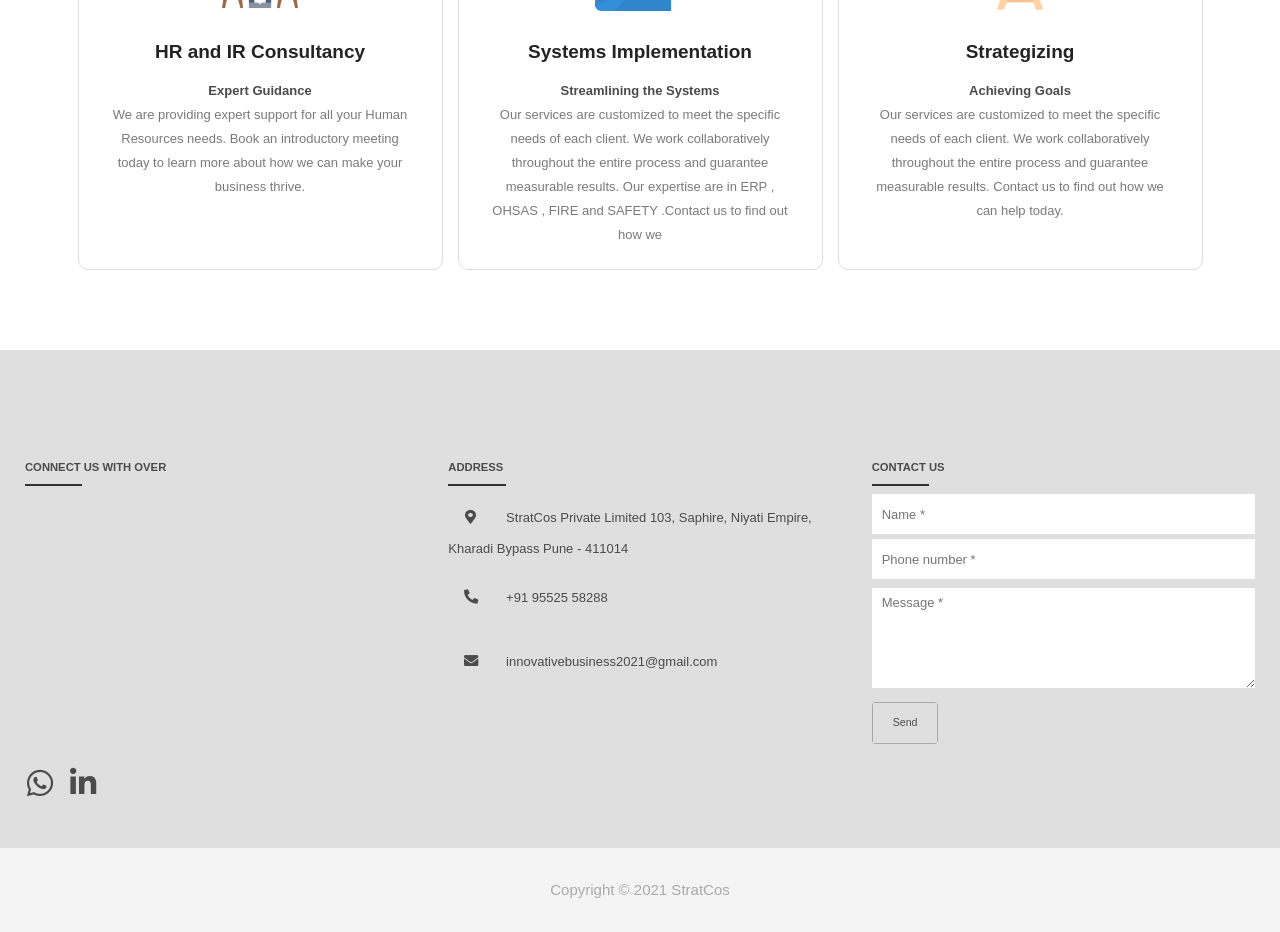
==== commit eaa9c483: "final changes done" ====
--- a/index.html
+++ b/index.html
@@ -82,6 +82,11 @@
                     >
                   </li>
                   <li>
+                    <a class="scrollTo" href="./blog/blog.html"
+                      >Blog</a
+                    >
+                  </li>
+                  <li>
                     <a class="scrollTo" href="../templatemo_522_venue/ContactUsPage/contactus.html"
                       >Contact Us</a
                     >
@@ -449,16 +454,28 @@
       <section id="CONTACTUS">
         <div class="main-content">
           <div class="left box">
-            <h2>About us</h2>
+            <h2>Connect us with over</h2>
             <div class="content">
-              <p>
+              <!-- <p style="font-size:0.9rem;">
                 Our service includes a comprehensive consultation to help
                 identify gaps and opportunities, a comprehensive report that
                 includes a project plan with timelines and milestones, a cost
                 analysis, and a schedule. We also offer a suite of quality
                 products that will help you get there quickly and smoothly.
                 That’s how we ensure your success.
-              </p>
+              </p> -->
+              <div class="Googlemap" id="map">
+                <iframe
+                  src="https://www.google.com/maps/embed?pb=!1m18!1m12!1m3!1d3782.7328161769733!2d73.93516261489309!3d18.54097228739707!2m3!1f0!2f0!3f0!3m2!1i1024!2i768!4f13.1!3m3!1m2!1s0x3bc2c3d5ec0f02c3%3A0x5c2434ba7a282227!2sNyati%20Empire!5e0!3m2!1sen!2sus!4v1612455632768!5m2!1sen!2sus"
+                  width="100%"
+                  height="250"
+                  frameborder="0"
+                  style="border: 0"
+                  allowfullscreen=""
+                  aria-hidden="false"
+                  tabindex="0"
+                ></iframe>
+              </div>  
               <div class="social">
                 <a
                   href="https://api.whatsapp.com/send/?phone=919552558288&text&app_absent=0"
--- a/css/templatemo-style.css
+++ b/css/templatemo-style.css
@@ -1447,21 +1447,21 @@
 }
 
 .slide1 {
-  padding-top: 400px;
+  /* padding-top: 100px; */
   background-position: center;
   background-size: cover;
   opacity: 0.8;
   background-image: url(../img/slide2.jpg);
 }
 .slide2 {
-  padding-top: 400px;
+  /* padding-top: 100px; */
   background-position: center;
   background-size: cover;
   opacity: 0.8;
   background-image: url(../img/slide3.jpg);
 }
 .slide3 {
-  padding-top: 400px;
+  /* padding-top: 100px; */
   background-position: center;
   background-size: cover;
   opacity: 0.8;
@@ -1469,16 +1469,18 @@
 }
 
 .slide-show-text {
-  height: 200px;
-  background-color: #f1f1f14b;
+  height: 600px;
+  display:flex;
+  justify-content: center;
+  align-items: center;
+  padding-top: 200px;
+  background-color:rgba(0, 0, 0, 0.527);
 }
 
 .slide-show-text h1 {
   font-size: 4rem;
-  display: flex;
   padding-top: 50px;
-  padding-left: 20px;
     text-align: center;
-    /* color: #E9F1F2; */
-    color: black;
+     color: #ffffff; 
+    /* color: black; */
 }
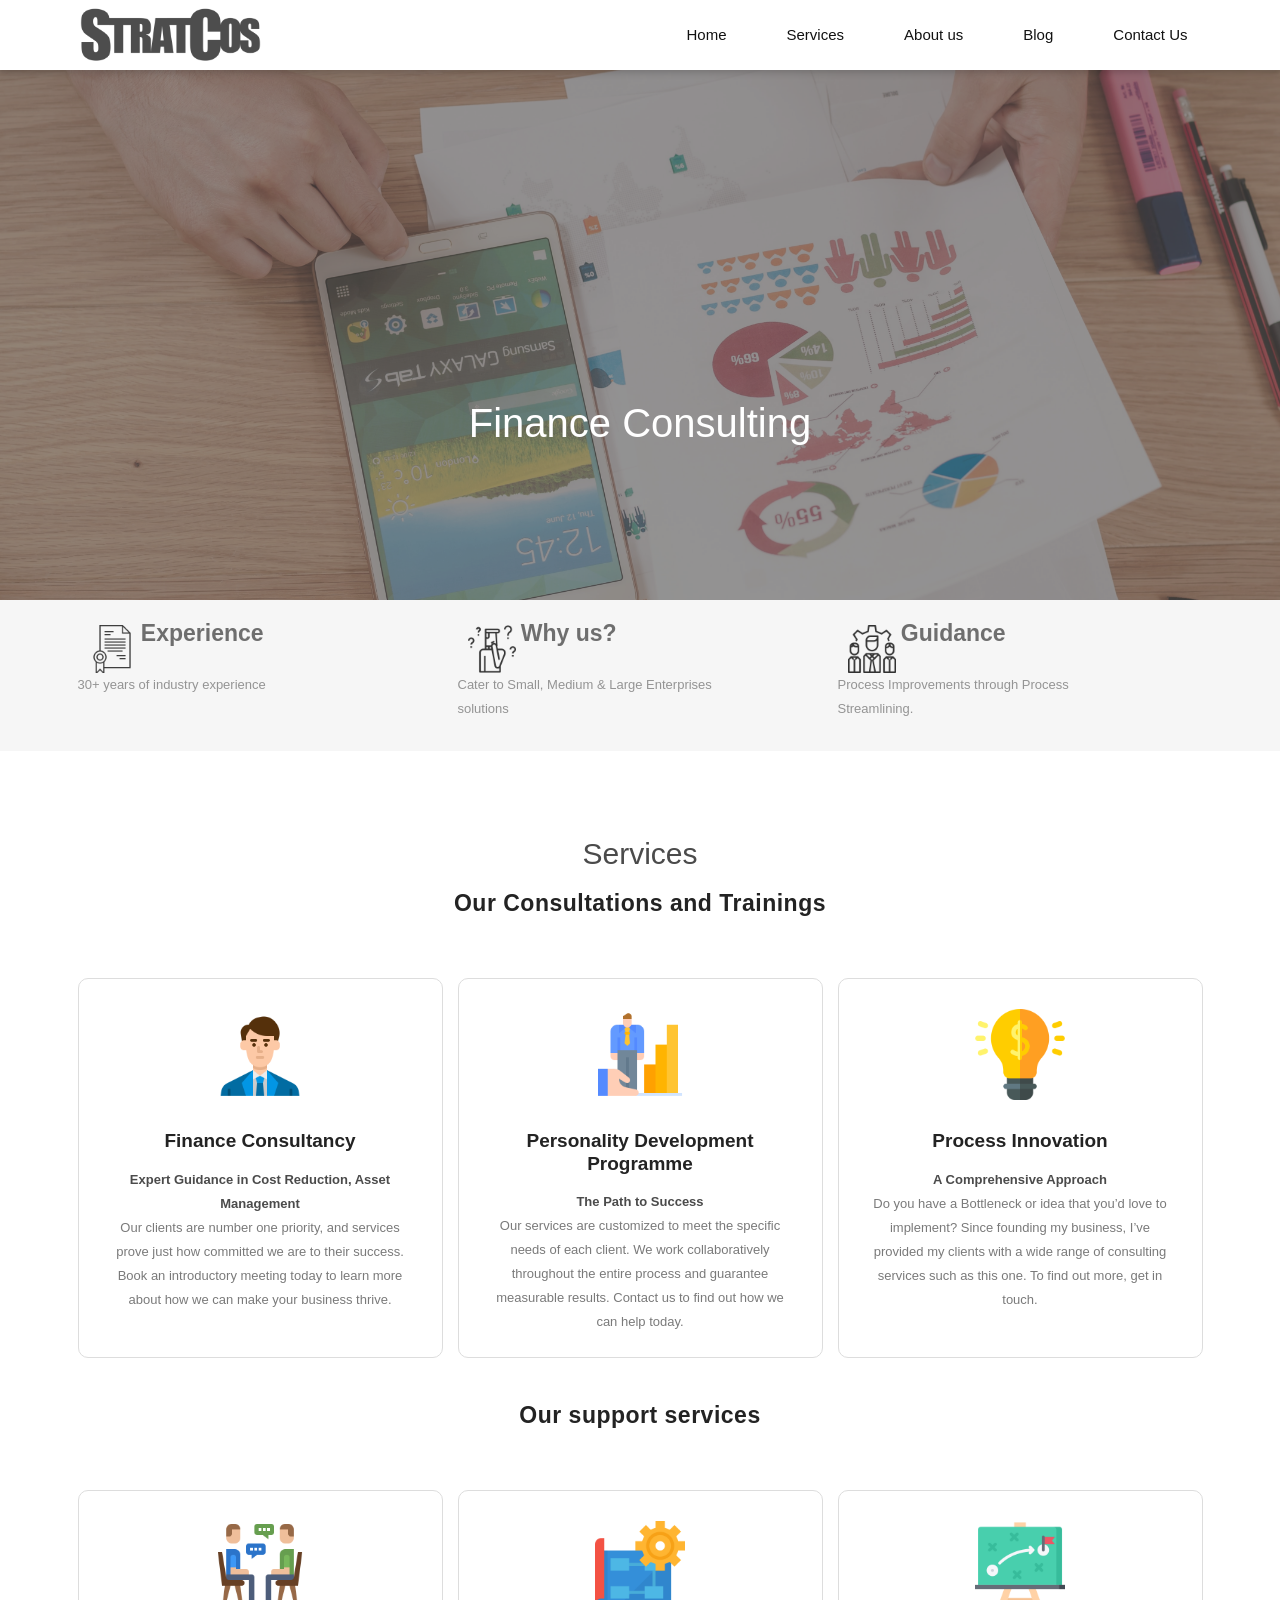
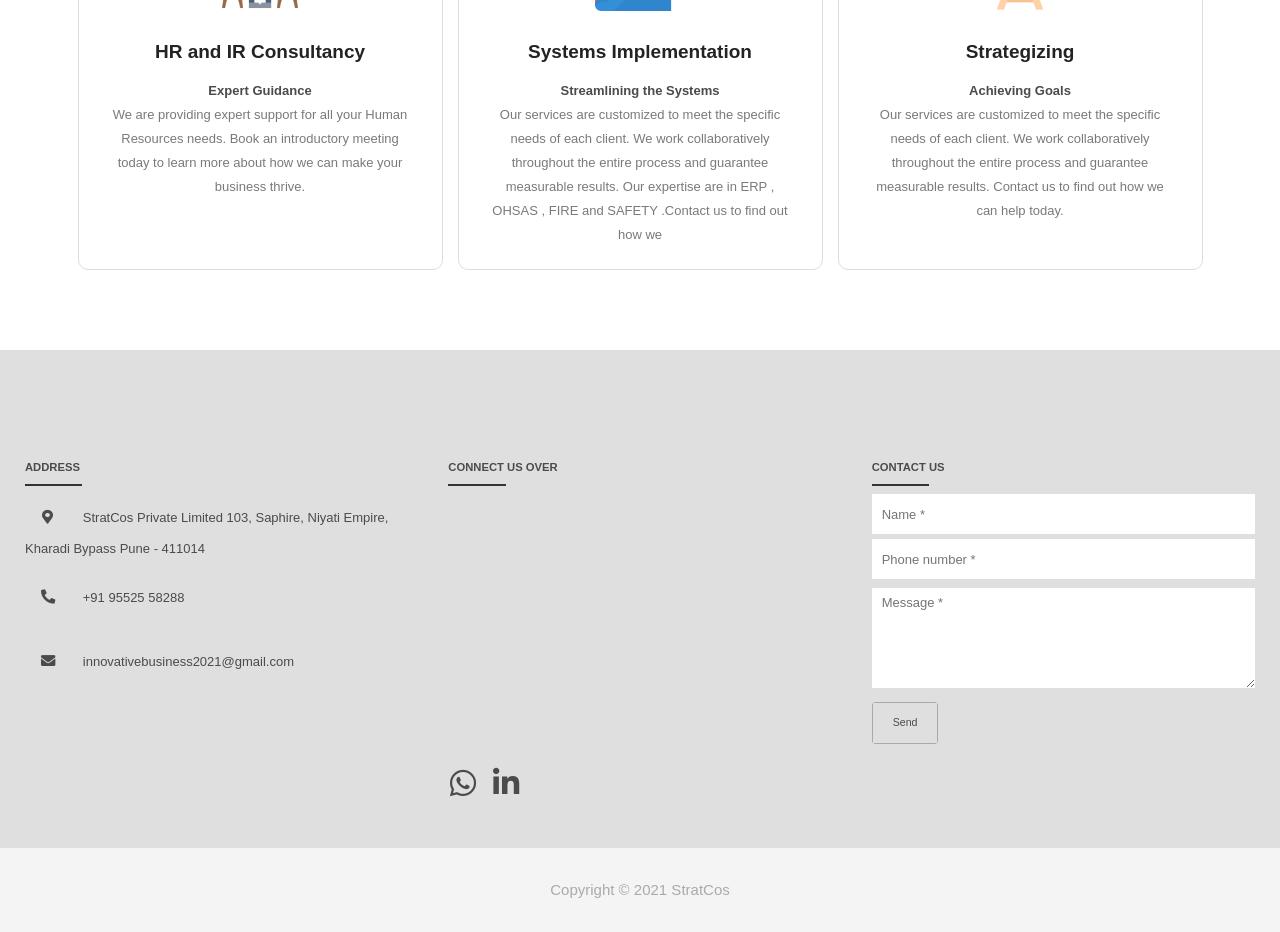
==== commit d43089f7: "final change v1" ====
--- a/index.html
+++ b/index.html
@@ -82,12 +82,12 @@
                     >
                   </li>
                   <li>
-                    <a class="scrollTo" href="./blog/blog.html"
-                      >Blog</a
-                    >
+                    <a class="scrollTo" href="./blog/blog.html">Blog</a>
                   </li>
                   <li>
-                    <a class="scrollTo" href="../templatemo_522_venue/ContactUsPage/contactus.html"
+                    <a
+                      class="scrollTo"
+                      href="../templatemo_522_venue/ContactUsPage/contactus.html"
                       >Contact Us</a
                     >
                   </li>
@@ -100,19 +100,6 @@
       </header>
     </div>
 
-    <!-- <div class="carousel slide" id="BannerSlide" data-bs-ride="carousel">
-      <div class="carousel-inner">
-        <div class="carousel-item active">
-          <img src="./img/slide4.jpg" class="d-block w-100" alt="..." />
-        </div>
-        <div class="carousel-item">
-          <img src="./img/slide2.jpg" class="d-block w-100" alt="..." />
-        </div>
-        <div class="carousel-item">
-          <img src="./img/slide3.jpg" class="d-block w-100" alt="..." />
-        </div>
-      </div>
-    </div> -->
     <div id="slid-show-slider" class="slide1">
       <div class="slide-show-text">
         <h1>Finance Consulting</h1>
@@ -126,7 +113,9 @@
                   <img src="./img/certification.png" alt="" />
                 </div>
                 <div class="col-sm-10">
-                  <h4 style="font-size: 2.3rem; font-weight: bold">Experience</h4>
+                  <h4 style="font-size: 2.3rem; font-weight: bold">
+                    Experience
+                  </h4>
                 </div>
               </div>
               <div class="row">
@@ -288,182 +277,35 @@
             </div>
           </div>
         </div>
-        <!-- <div class="row">
-          <div class="col-md-12">
-            <div class="down-services">
-              <div class="row">
-                <div class="col-md-5 col-md-offset-1">
-                  <div class="left-content">
-                    <h4>Our Experience</h4>
-                    <p>
-                      After 30 years in the industry, we decided to alter
-                      direction. Now, we share our passion by helping others.
-                      Our ramp up process is designed to empower your team.
-                    </p>
-                    <h4 style="padding-top: 3rem">Why Us?</h4>
-                    <p>
-                      Business mentors are key—that’s why when it comes to
-                      client selection, we’re choosy. We want to give each of
-                      you the time and guidance you deserve.
-                    </p>
-                    <div class="blue-button">
-                      <a href="#">Find Out More</a>
-                    </div>
-                  </div>
-                </div>
-              </div>
-            </div>
-          </div>
-        </div> -->
       </div>
     </section>
-
-    <!-- <section class="container" id="contact">
-      <div class="row">
-        <div class="col-md">
-          <div class="contact-info">
-            <div class="footer-heading">
-              <h4>Contact Information</h4>
-            </div>
-            <p>
-              Where does your business need more support? We offer a broad range
-              of services and packages that be customized to your needs. Send us
-              a message today, and we can start you on a path to success.
-            </p>
-            <ul>
-              <li>
-                <div>Phone:</div>
-                <a href="#">+91955255828</a>
-              </li>
-              <li>
-                <div>Email:</div>
-                <a href="#">innovativebuisness2021@gmail.com</a>
-              </li>
-              <li>
-                <div>Address:</div>
-                <a href="#">innovativebuisnesssolutions4.godaddysites.com</a>
-              </li>
-            </ul>
-          </div>
-        </div>
-      </div>
-    </section> -->
-
-    <!-- <footer>
-      <section id="contact">
-         <div class="container">
-          <div class="row"> 
-             <div class="col-md-5">
-              <div class="about-veno">
-                <div class="logo">
-                   <img
-                    style="width: 50%"
-                    src="img/STRATCOS_LOGO.png"
-                    alt="Venue Logo"
-                  />
-                  <h2 style="font-size:3rem">About us</h2>
-                </div>
-                <div style="width: 70%; line-height: 3rem; font-size: 1.5rem">
-                  Our service includes a comprehensive consultation to help
-                  identify gaps and opportunities, a comprehensive report that
-                  includes a project plan with timelines and milestones, a cost
-                  analysis, and a schedule. We also offer a suite of quality
-                  products that will help you get there quickly and smoothly.
-                  That’s how we ensure your success.
-                </div>
-                <ul class="social-icons" style="white-space:nowrap;">
-                  <li style="display: inline;">
-                    <a href="#"><i class="fa fa-linkedin"></i></a>
-                  </li>
-                  <li style="display: inline;">
-                    <a href="#"><i class="fa fa-whatsapp"></i></a>
-                  </li>
-                </ul>
-              </div>
-            </div> 
-            <div class="col-md-3">
-              <div class="contact-info">
-                <div class="footer-heading">
-                  <h4>Contact Information</h4>
-                </div>
-                <p>
-                  Where does your business need more support? We offer a broad
-                  range of services and packages that be customized to your
-                  needs. Send us a message today, and we can start you on a path
-                  to success.
-                </p>
-                <ul>
-                  <li>
-                    <div>Phone:</div>
-                    <a href="#">+91955255828</a>
-                  </li>
-                  <li>
-                    <div>Email Address:</div>
-                    <a href="#">innovativebuisness2021@gmail.com</a>
-                  </li>
-                </ul>
-              </div>
-            </div>
-              <div class="col-md-4" id="map">
-              <iframe
-                src="https://www.google.com/maps/embed?pb=!1m18!1m12!1m3!1d3782.7328161769733!2d73.93516261489309!3d18.54097228739707!2m3!1f0!2f0!3f0!3m2!1i1024!2i768!4f13.1!3m3!1m2!1s0x3bc2c3d5ec0f02c3%3A0x5c2434ba7a282227!2sNyati%20Empire!5e0!3m2!1sen!2sus!4v1612455632768!5m2!1sen!2sus"
-                width="100%"
-                height="450"
-                frameborder="0"
-                style="border: 0"
-                allowfullscreen=""
-                aria-hidden="false"
-                tabindex="0"
-              ></iframe>
-            </div>  
-            <div class="col-md-3">
-              <div class="contact-info">
-                <div class="footer-heading">
-                  <h4>Contact Information</h4>
-                </div>
-                <p>
-                  Where does your business need more support? We offer a broad
-                  range of services and packages that be customized to your
-                  needs. Send us a message today, and we can start you on a path
-                  to success.
-                </p>
-                <ul>
-                  <li>
-                    <div>Phone:</div>
-                    <a href="#">+91955255828</a>
-                  </li>
-                  <li>
-                    <div>Email Address:</div>
-                    <a href="#">innovativebuisness2021@gmail.com</a>
-                  </li>
-                </ul>
-              </div>
-            </div>
-           </div>
-        </div> 
-      </section>
-      <div class="sub-footer">
-        <p>
-          Copyright &copy; 2018 Company Name - Design:
-          <a rel="nofollow" href="http://www.templatemo.com">Template Mo</a>
-        </p>
-      </div>
-    </footer> -->
 
     <footer>
       <section id="CONTACTUS">
         <div class="main-content">
+          <div class="center box">
+            <h2>Address</h2>
+            <div class="content">
+              <div class="place">
+                <i class="fas fa-map-marker-alt"></i>
+                <span class="text"
+                  >StratCos Private Limited 103, Saphire, Niyati Empire, Kharadi
+                  Bypass Pune - 411014</span
+                >
+              </div>
+              <div class="phone">
+                <i class="fas fa-phone-alt"></i>
+                <span class="text">+91 95525 58288</span>
+              </div>
+              <div class="email">
+                <i class="fas fa-envelope"></i>
+                <span class="text">innovativebusiness2021@gmail.com</span>
+              </div>
+            </div>
+          </div>
           <div class="left box">
-            <h2>Connect us with over</h2>
+            <h2>Connect us over</h2>
             <div class="content">
-              <!-- <p style="font-size:0.9rem;">
-                Our service includes a comprehensive consultation to help
-                identify gaps and opportunities, a comprehensive report that
-                includes a project plan with timelines and milestones, a cost
-                analysis, and a schedule. We also offer a suite of quality
-                products that will help you get there quickly and smoothly.
-                That’s how we ensure your success.
-              </p> -->
               <div class="Googlemap" id="map">
                 <iframe
                   src="https://www.google.com/maps/embed?pb=!1m18!1m12!1m3!1d3782.7328161769733!2d73.93516261489309!3d18.54097228739707!2m3!1f0!2f0!3f0!3m2!1i1024!2i768!4f13.1!3m3!1m2!1s0x3bc2c3d5ec0f02c3%3A0x5c2434ba7a282227!2sNyati%20Empire!5e0!3m2!1sen!2sus!4v1612455632768!5m2!1sen!2sus"
@@ -475,7 +317,7 @@
                   aria-hidden="false"
                   tabindex="0"
                 ></iframe>
-              </div>  
+              </div>
               <div class="social">
                 <a
                   href="https://api.whatsapp.com/send/?phone=919552558288&text&app_absent=0"
@@ -484,12 +326,6 @@
                     style="margin-right: 10px"
                   ></i
                 ></a>
-                <!-- <a href="#"
-                ><i class="fab fa-twitter fa-3x" style="margin-right: 10px"></i
-              ></a> -->
-                <!-- <a href="#"
-                ><i class="fab fa-instagram fa-3x" style="margin-right: 10px"></i
-              ></a> -->
                 <a
                   href="https://www.linkedin.com/in/rajeshagrawalatisbsolutions"
                   ><i
@@ -501,25 +337,7 @@
             </div>
           </div>
 
-          <div class="center box">
-            <h2>Address</h2>
-            <div class="content">
-              <div class="place">
-                <i class="fas fa-map-marker-alt"></i>
-                <span class="text"
-                  >StratCos Private Limited 103, Saphire, Niyati Empire, Kharadi Bypass Pune - 411014</span
-                >
-              </div>
-              <div class="phone">
-                <i class="fas fa-phone-alt"></i>
-                <span class="text">+91 95525 58288</span>
-              </div>
-              <div class="email">
-                <i class="fas fa-envelope"></i>
-                <span class="text">innovativebusiness2021@gmail.com</span>
-              </div>
-            </div>
-          </div>
+         
 
           <div class="right box">
             <h2>Contact us</h2>
@@ -547,7 +365,10 @@
                   ></textarea>
                   <!-- <changeit rows="2" cols="25" required></changeit> -->
                 </div>
-                <div class="btn" style="padding: 0px; background-color: darkgrey;">
+                <div
+                  class="btn"
+                  style="padding: 0px; background-color: darkgrey"
+                >
                   <button type="submit">Send</button>
                 </div>
               </form>
@@ -556,10 +377,7 @@
         </div>
       </section>
       <div class="sub-footer">
-        <p>
-          Copyright &copy; 2021 StratCos
-          <!-- <a rel="nofollow" href="http://www.templatemo.com">Template Mo</a> -->
-        </p>
+        <p>Copyright &copy; 2021 StratCos</p>
       </div>
     </footer>
 
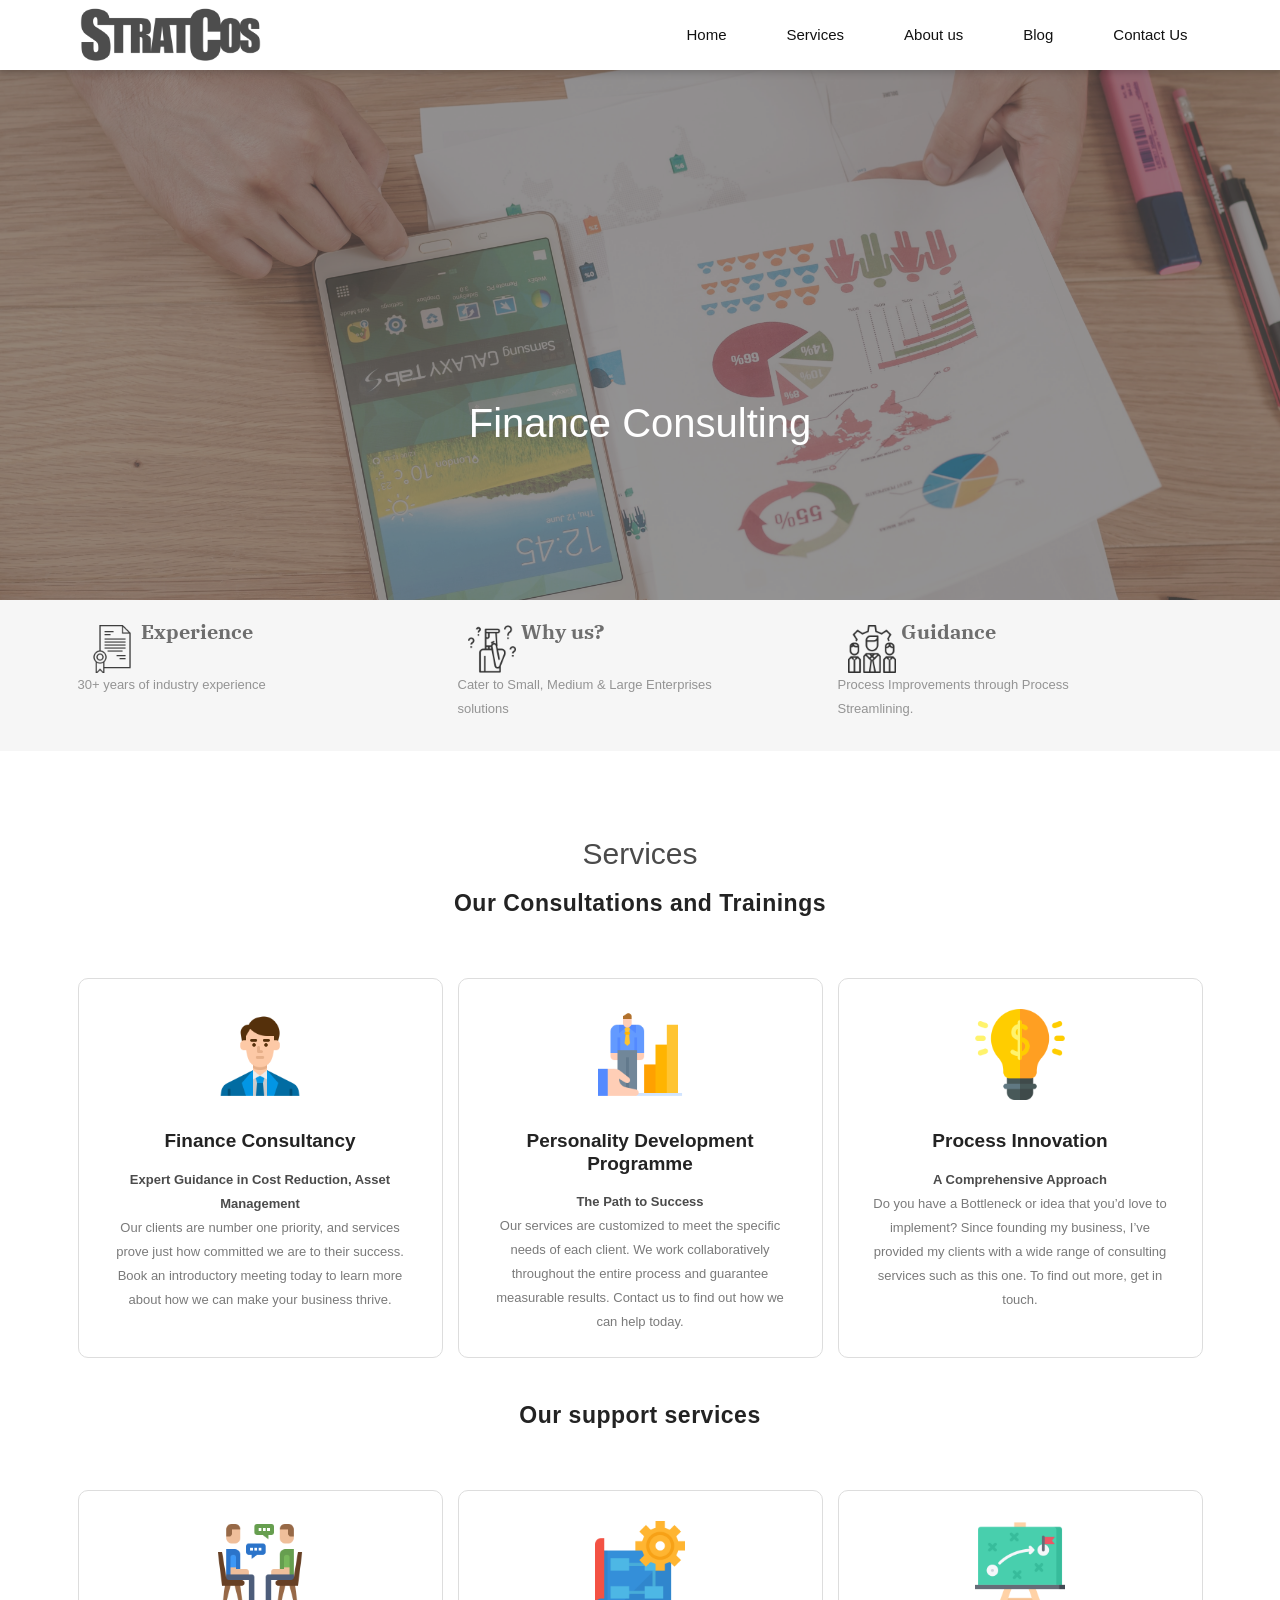
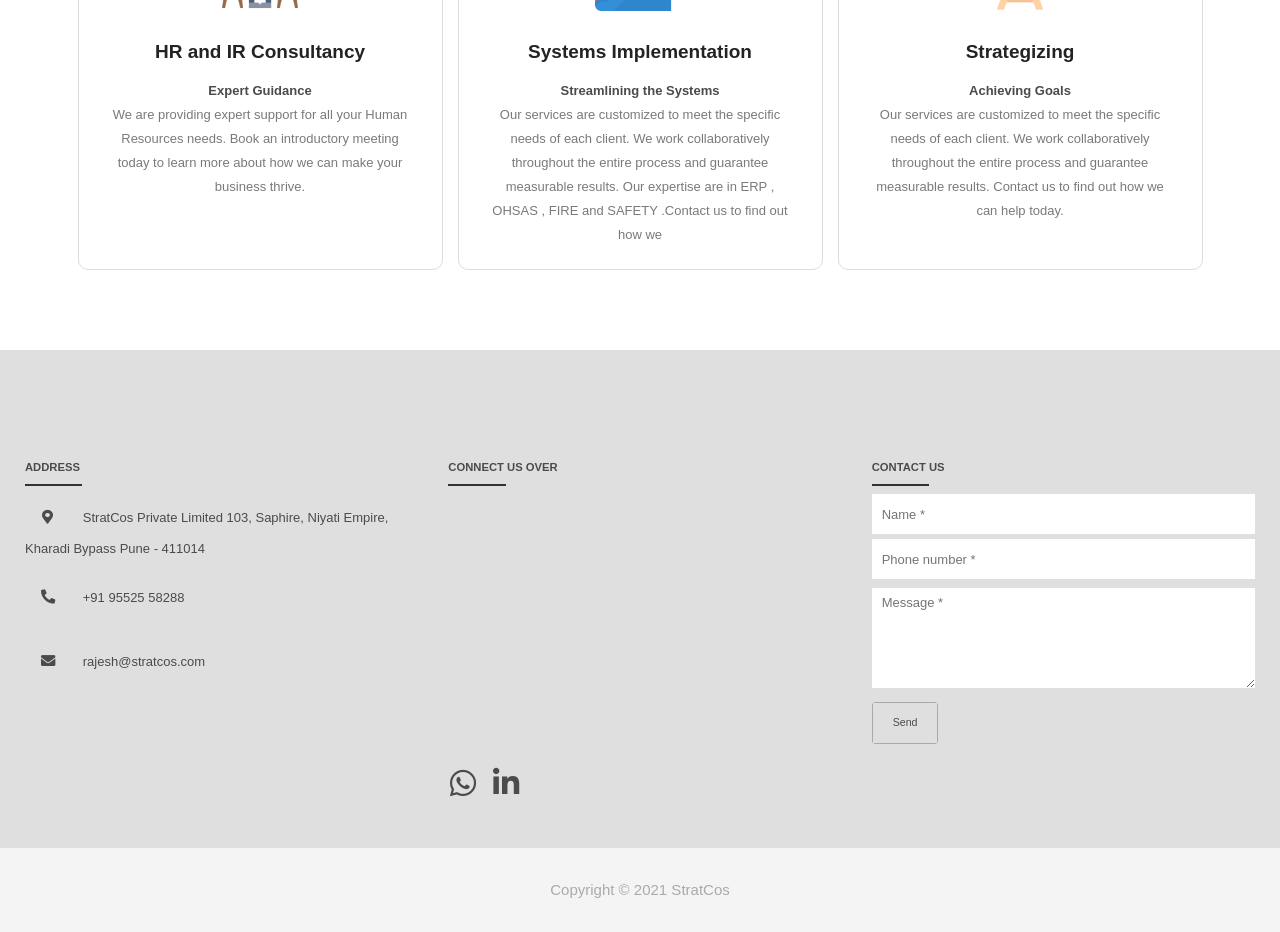
==== commit dc34794f: "minor email address fault" ====
--- a/index.html
+++ b/index.html
@@ -27,6 +27,8 @@
       integrity="sha384-giJF6kkoqNQ00vy+HMDP7azOuL0xtbfIcaT9wjKHr8RbDVddVHyTfAAsrekwKmP1"
       crossorigin="anonymous"
     />
+    <link rel="preconnect" href="https://fonts.gstatic.com">
+<link href="https://fonts.googleapis.com/css2?family=IBM+Plex+Serif:wght@500&family=Montserrat&display=swap" rel="stylesheet">
 
     <link
       href="https://fonts.googleapis.com/css?family=Raleway:100,200,300,400,500,600,700,800,900"
@@ -87,7 +89,7 @@
                   <li>
                     <a
                       class="scrollTo"
-                      href="../templatemo_522_venue/ContactUsPage/contactus.html"
+                      href="./ContactUsPage/contactus.html"
                       >Contact Us</a
                     >
                   </li>
@@ -113,7 +115,7 @@
                   <img src="./img/certification.png" alt="" />
                 </div>
                 <div class="col-sm-10">
-                  <h4 style="font-size: 2.3rem; font-weight: bold">
+                  <h4 style="font-size: 2.0rem; font-weight: bold; font-family: 'IBM Plex Serif', serif;">
                     Experience
                   </h4>
                 </div>
@@ -131,7 +133,7 @@
                   <img src="./img/question.png" alt="" />
                 </div>
                 <div class="col-sm-10">
-                  <h4 style="font-size: 2.3rem; font-weight: bold">Why us?</h4>
+                  <h4 style="font-size: 2.0rem; font-weight: bold;font-family: 'IBM Plex Serif', serif;">Why us?</h4>
                 </div>
               </div>
               <div class="row">
@@ -147,7 +149,7 @@
                   <img src="./img/work-team.png" alt="" />
                 </div>
                 <div class="col-sm-10">
-                  <h4 style="font-size: 2.3rem; font-weight: bold">Guidance</h4>
+                  <h4 style="font-size: 2.0rem; font-weight: bold; font-family: 'IBM Plex Serif', serif;">Guidance</h4>
                 </div>
               </div>
               <div class="row">
@@ -299,7 +301,7 @@
               </div>
               <div class="email">
                 <i class="fas fa-envelope"></i>
-                <span class="text">innovativebusiness2021@gmail.com</span>
+                <span class="text">rajesh@stratcos.com</span>
               </div>
             </div>
           </div>
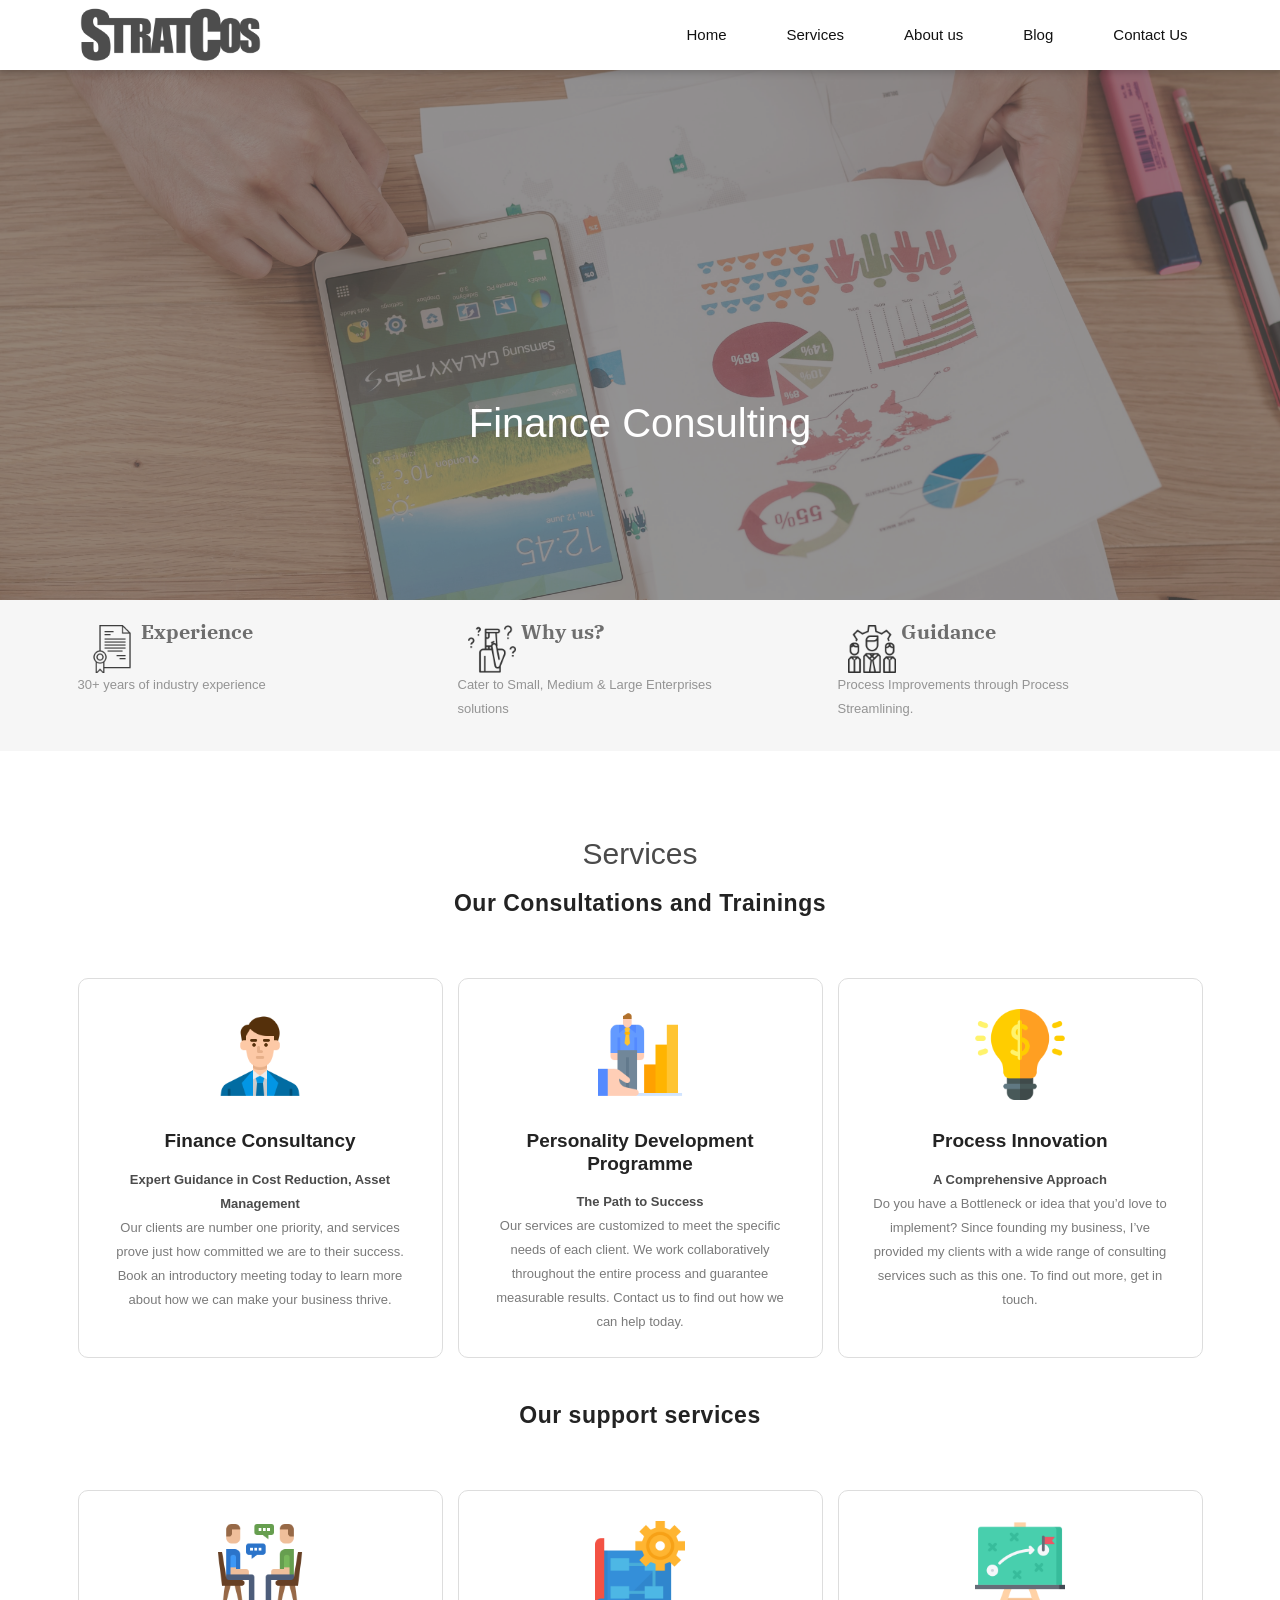
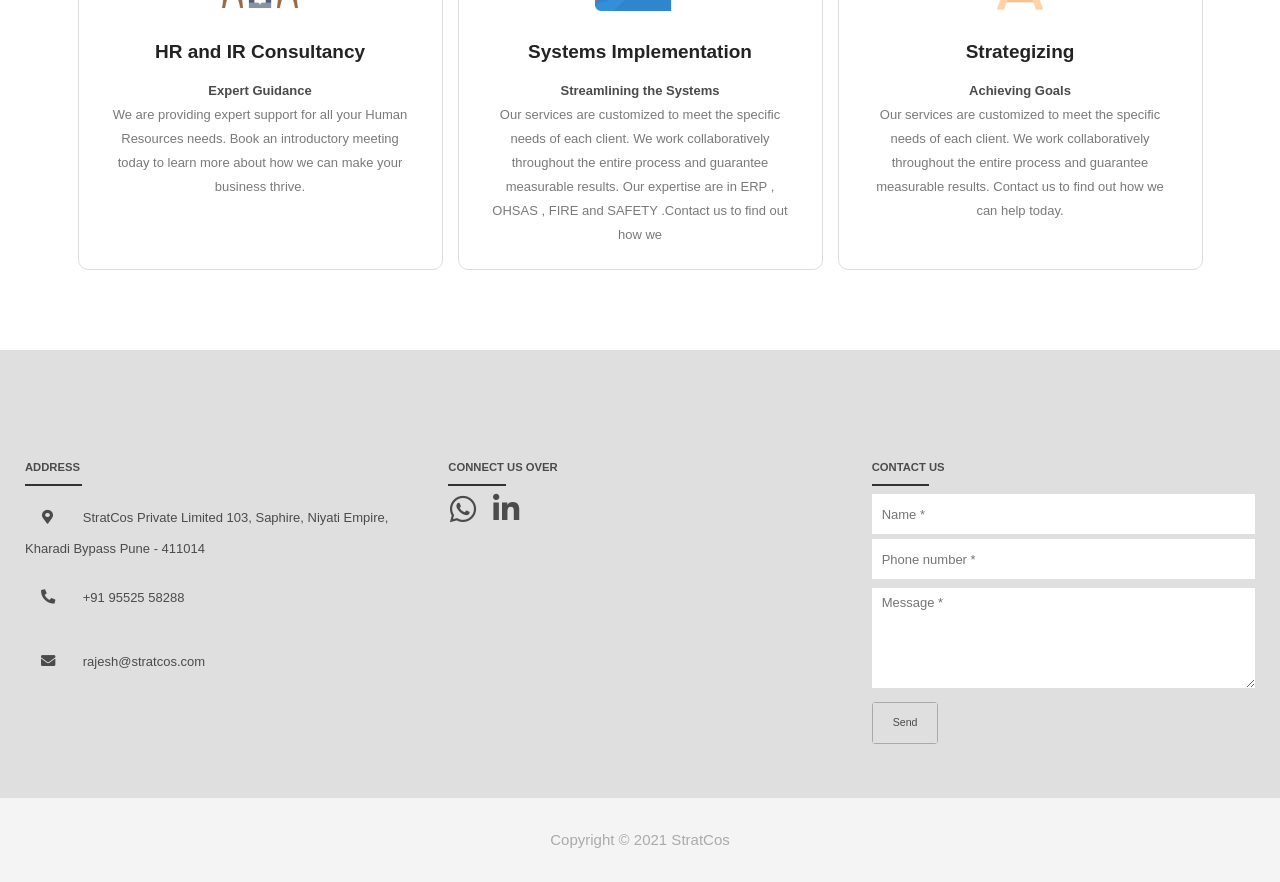
==== commit a3ad8d2e: "final" ====
--- a/index.html
+++ b/index.html
@@ -308,11 +308,27 @@
           <div class="left box">
             <h2>Connect us over</h2>
             <div class="content">
+              <div class="social">
+                <a
+                  href="https://api.whatsapp.com/send/?phone=919552558288&text&app_absent=0"
+                  ><i
+                    class="fab fa-whatsapp fa-3x"
+                    style="margin-right: 10px"
+                  ></i
+                ></a>
+                <a
+                  href="https://www.linkedin.com/in/rajeshagrawalatisbsolutions"
+                  ><i
+                    class="fab fa-linkedin-in fa-3x"
+                    style="margin-right: 10px; margin-bottom: 20px;"
+                  ></i
+                ></a>
+              </div>  
               <div class="Googlemap" id="map">
                 <iframe
                   src="https://www.google.com/maps/embed?pb=!1m18!1m12!1m3!1d3782.7328161769733!2d73.93516261489309!3d18.54097228739707!2m3!1f0!2f0!3f0!3m2!1i1024!2i768!4f13.1!3m3!1m2!1s0x3bc2c3d5ec0f02c3%3A0x5c2434ba7a282227!2sNyati%20Empire!5e0!3m2!1sen!2sus!4v1612455632768!5m2!1sen!2sus"
-                  width="100%"
-                  height="250"
+                  width="80%"
+                  height="200"
                   frameborder="0"
                   style="border: 0"
                   allowfullscreen=""
@@ -320,7 +336,7 @@
                   tabindex="0"
                 ></iframe>
               </div>
-              <div class="social">
+              <!-- <div class="social">
                 <a
                   href="https://api.whatsapp.com/send/?phone=919552558288&text&app_absent=0"
                   ><i
@@ -335,7 +351,7 @@
                     style="margin-right: 10px"
                   ></i
                 ></a>
-              </div>
+              </div> -->
             </div>
           </div>
 
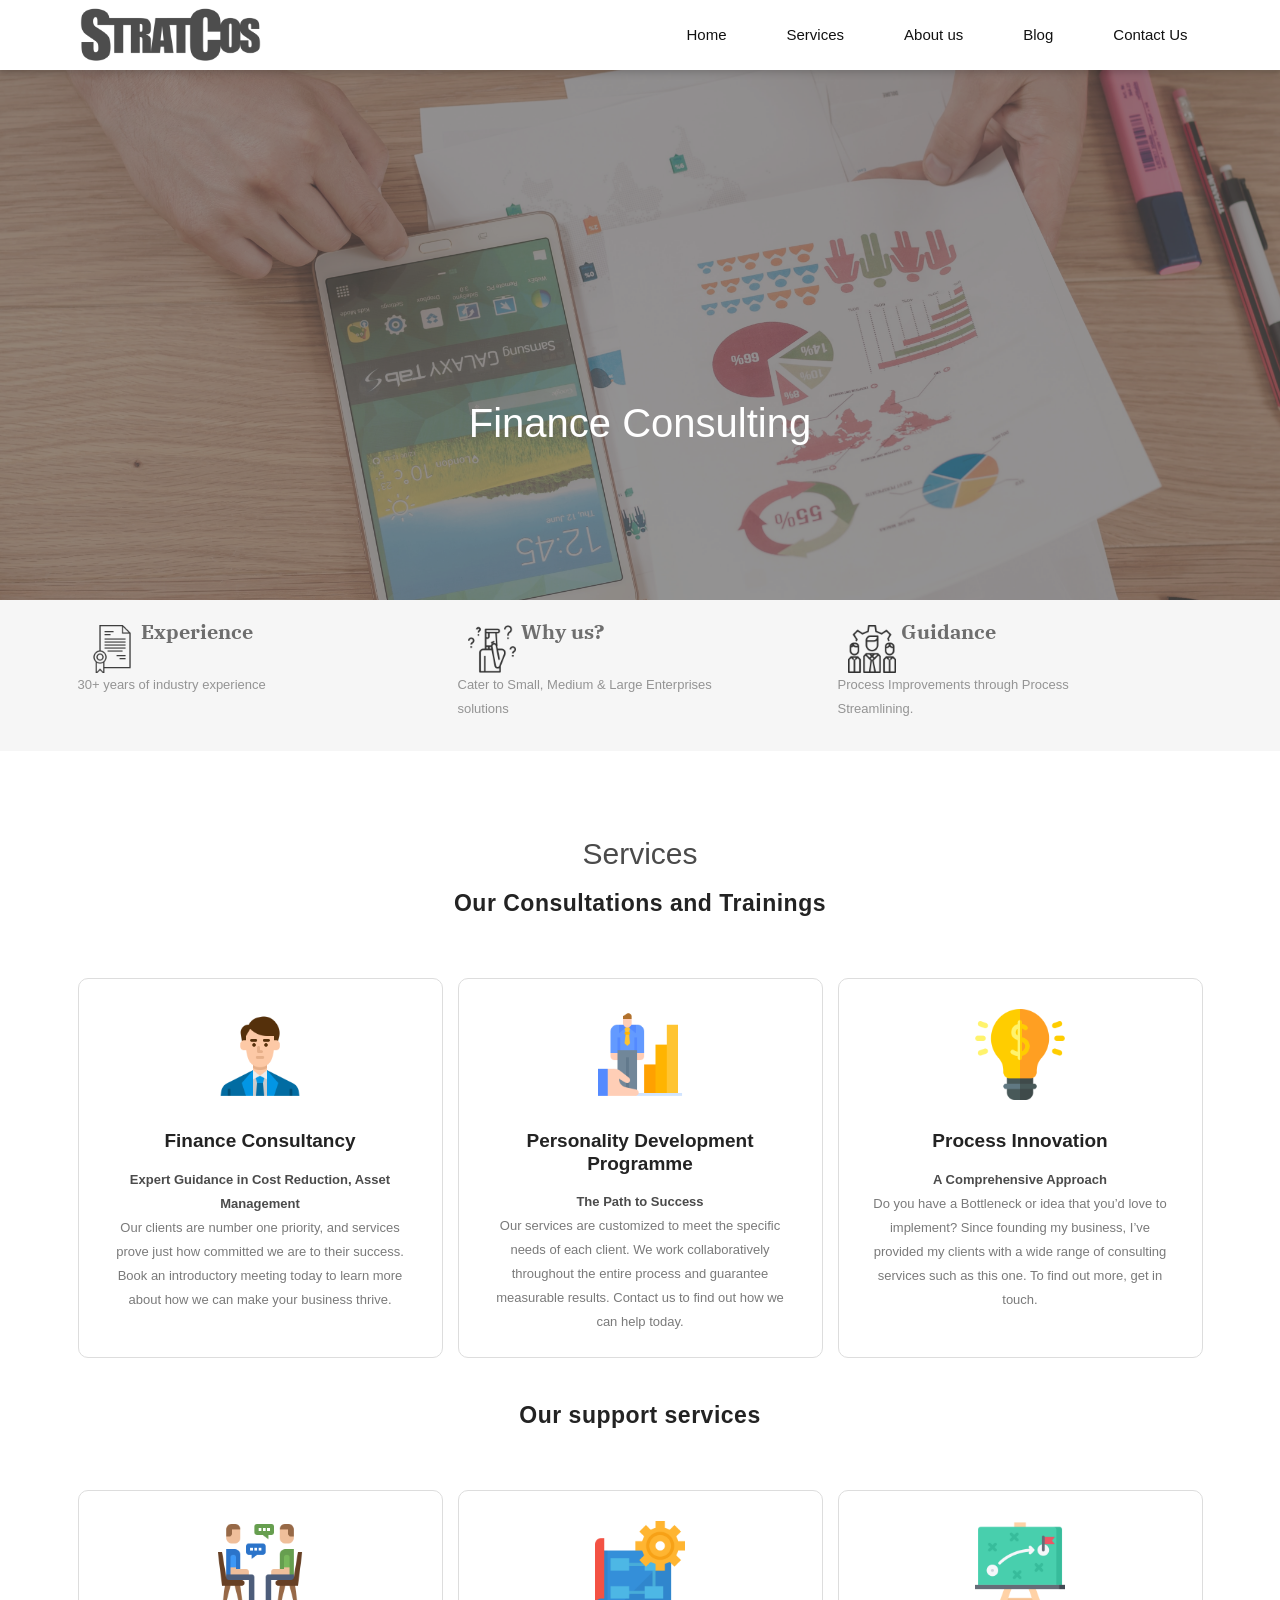
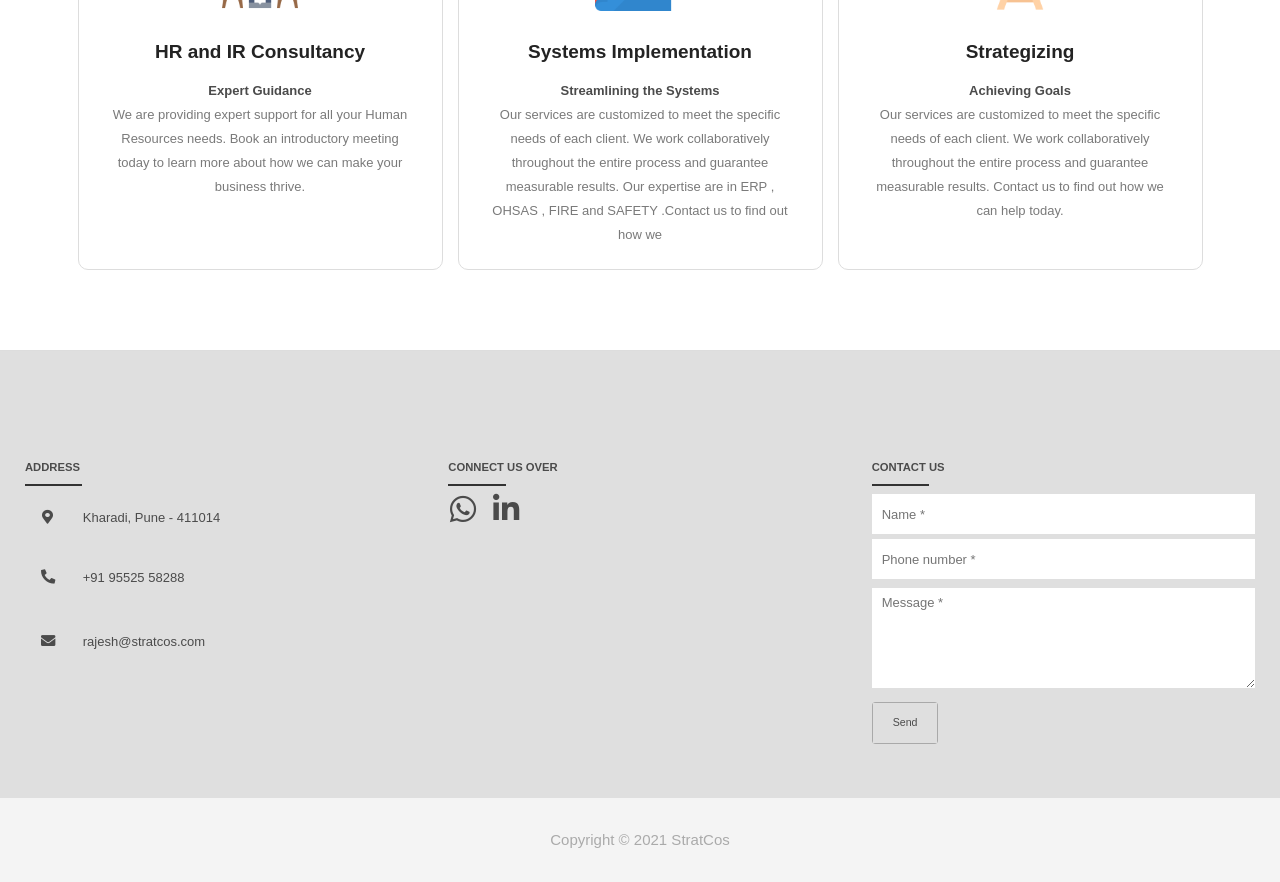
==== commit e5124986: "updated address" ====
--- a/index.html
+++ b/index.html
@@ -291,8 +291,7 @@
               <div class="place">
                 <i class="fas fa-map-marker-alt"></i>
                 <span class="text"
-                  >StratCos Private Limited 103, Saphire, Niyati Empire, Kharadi
-                  Bypass Pune - 411014</span
+                  > Kharadi, Pune - 411014</span
                 >
               </div>
               <div class="phone">
